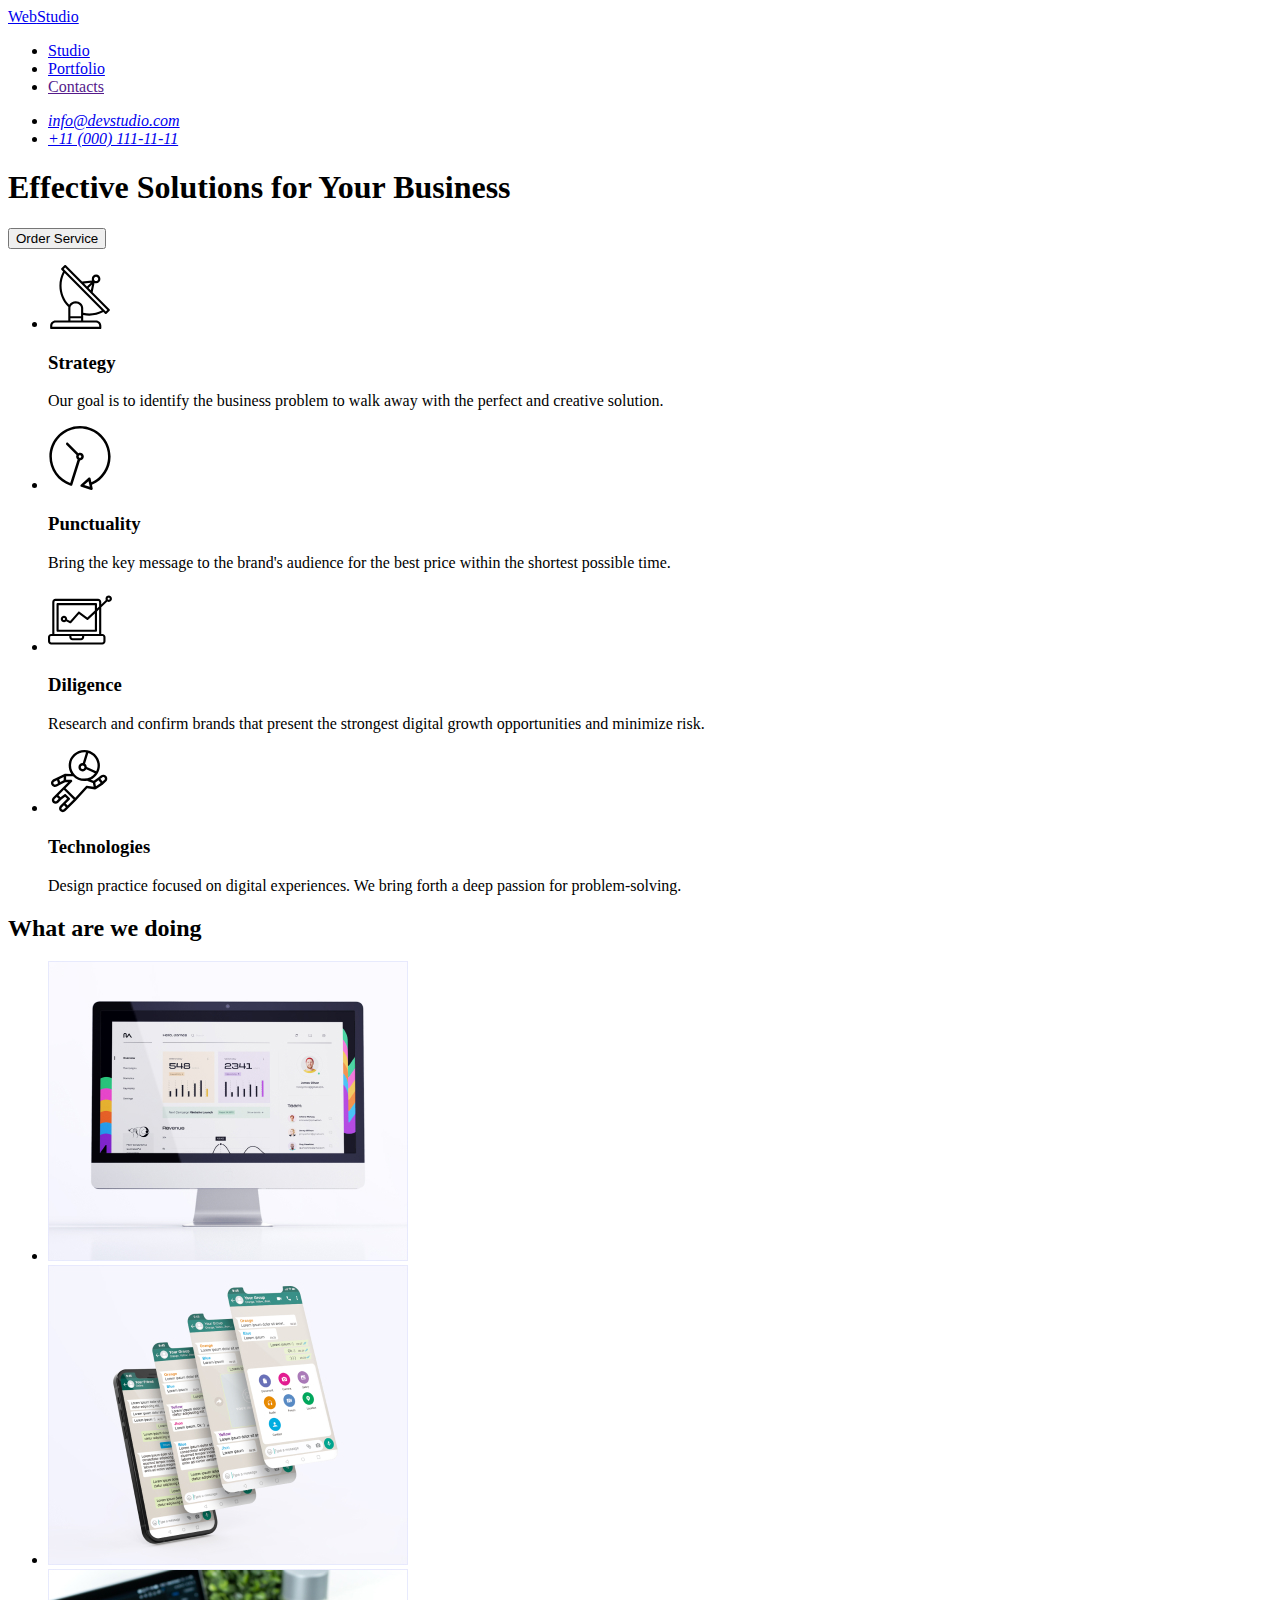
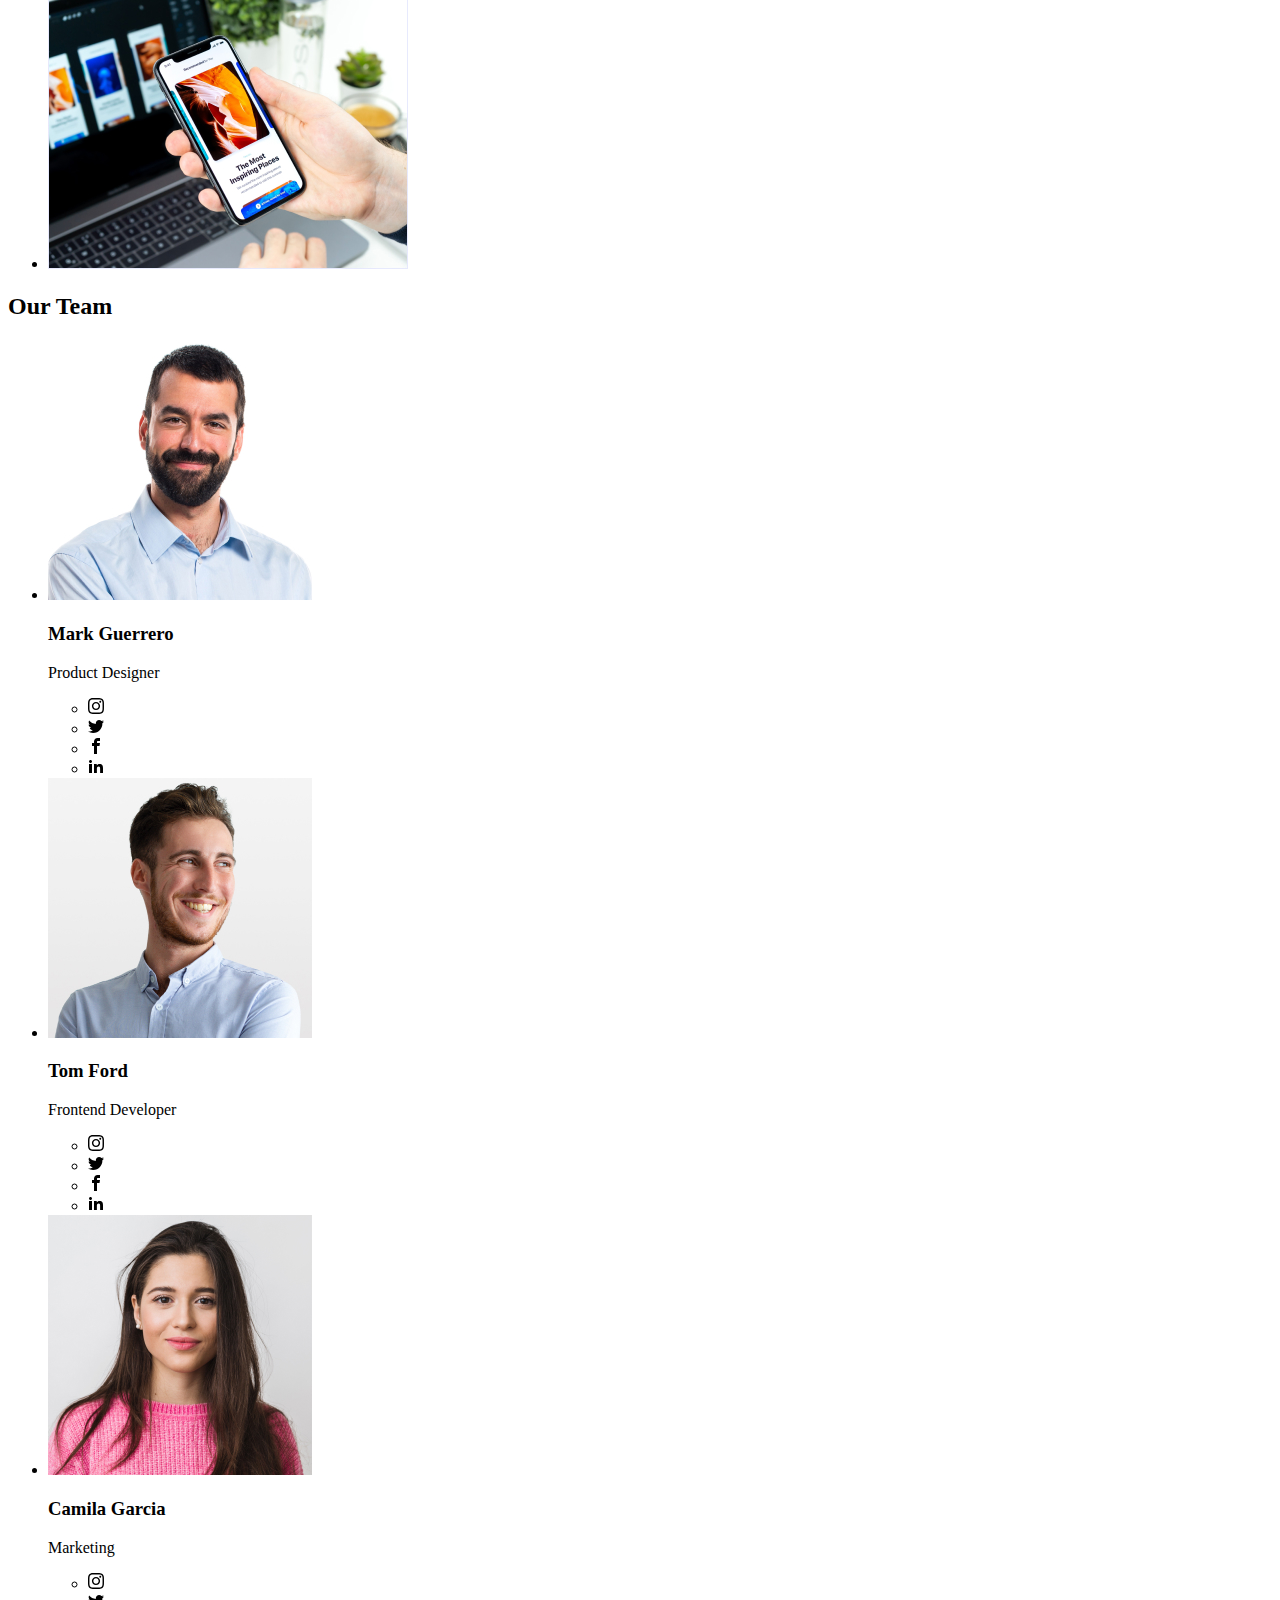
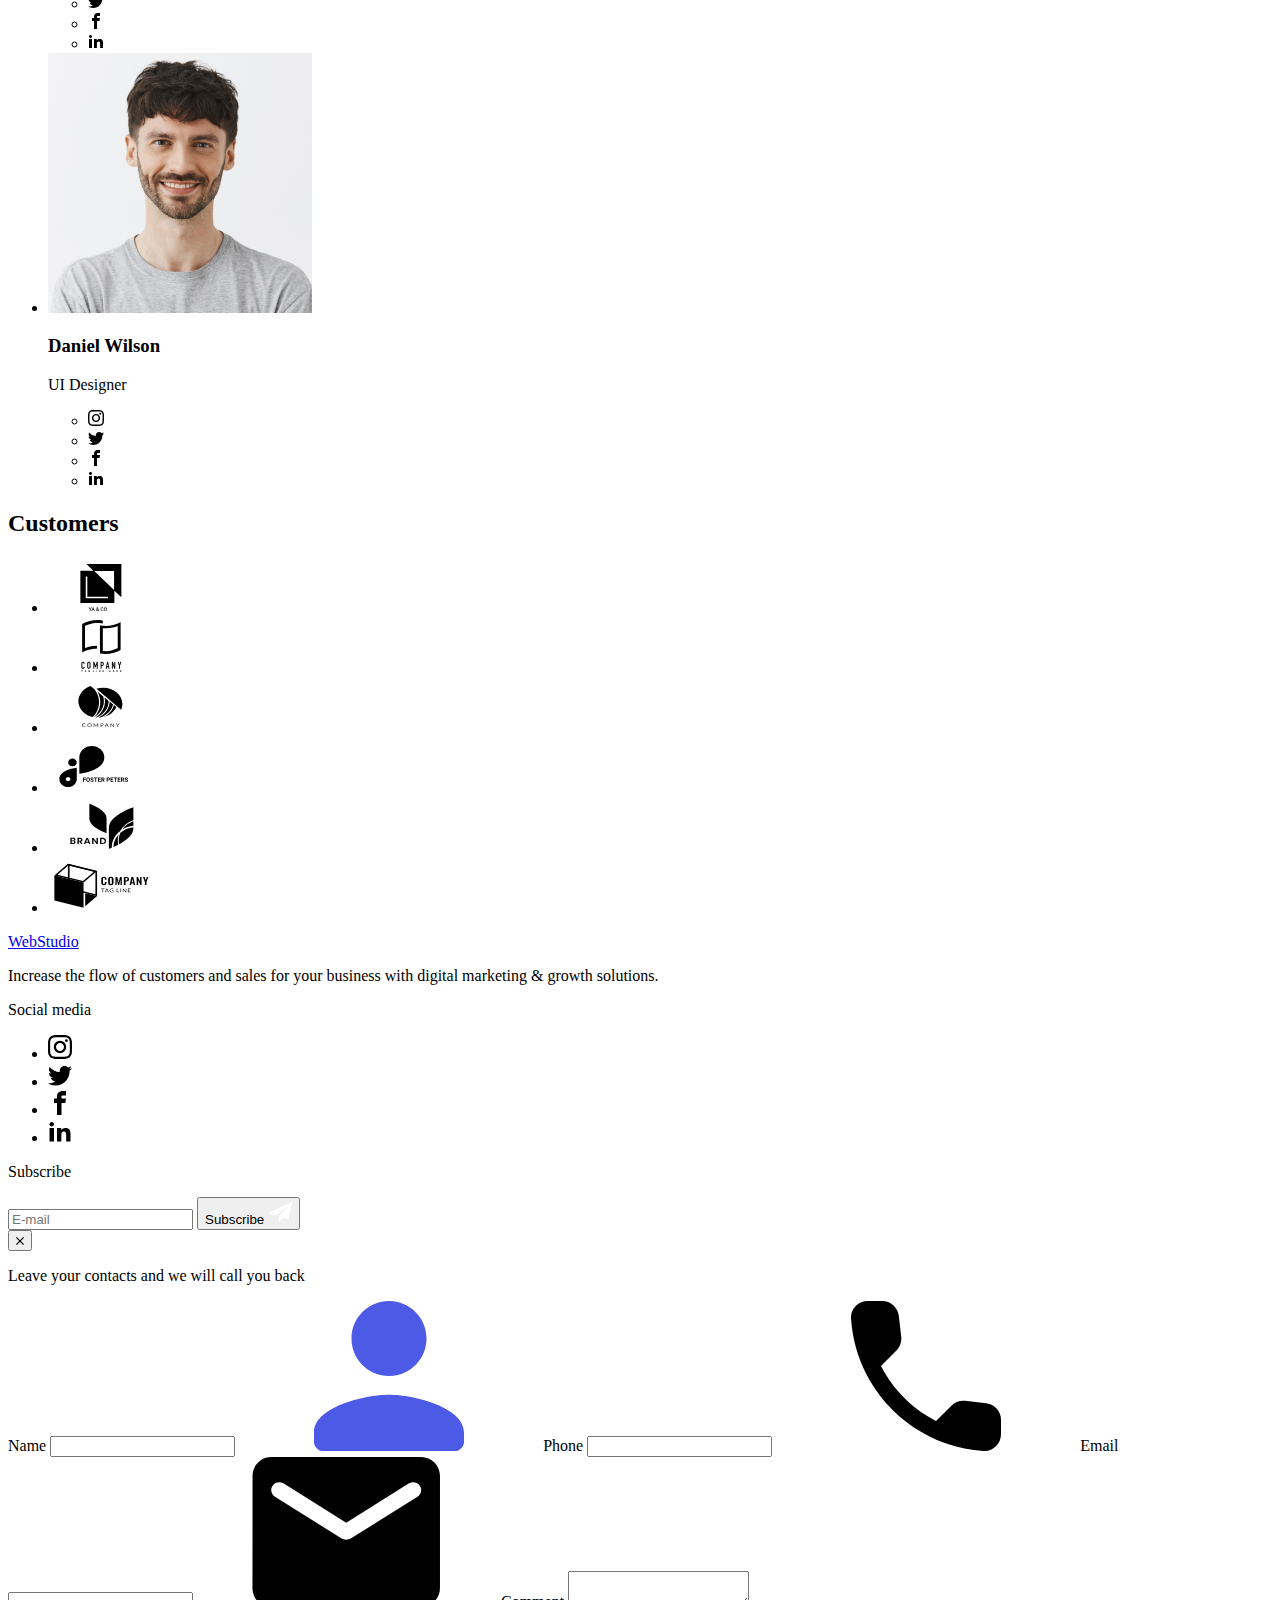
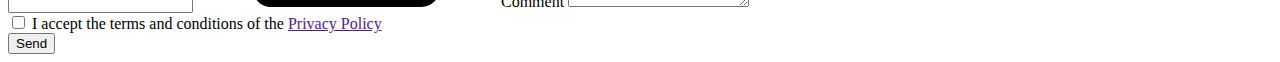
==== index.html @ edf12c49 "ij" ====
<!DOCTYPE html>
<html lang="en">
  <head>
    <meta charset="UTF-8" />
    <meta http-equiv="X-UA-Compatible" content="IE=edge" />
    <meta name="viewport" content="width=device-width, initial-scale=1.0" />
    <link
      rel="stylesheet"
      href="https://cdnjs.cloudflare.com/ajax/libs/modern-normalize/1.1.0/modern-normalize.min.css"
      integrity="sha512-wpPYUAdjBVSE4KJnH1VR1HeZfpl1ub8YT/NKx4PuQ5NmX2tKuGu6U/JRp5y+Y8XG2tV+wKQpNHVUX03MfMFn9Q=="
      crossorigin="anonymous"
      referrerpolicy="no-referrer"
    />
    <link rel="stylesheet" href="./styles.css" />
    <title>Main Page</title>
    <link rel="preconnect" href="https://fonts.googleapis.com" />
    <link rel="preconnect" href="https://fonts.gstatic.com" crossorigin />
    <link
      href="https://fonts.googleapis.com/css2?family=Raleway:wght@700&family=Roboto:wght@400;500;700;900&display=swap"
      rel="stylesheet"
    />
  </head>
  <div>
    <header class="header">
      <div class="head-container container">
        <nav class="nav-menu">
          <a class="logoto logo link" href="./index.html"
            >Web<span class="logo-white logo link">Studio</span></a
          >
          <ul class="top link list">
            <li class="top-menu link">
              <a class="top-menu link" href="./index.html">Studio</a>
            </li>
            <li class="top-menu link">
              <a class="top-menu link" href="./portfolio.html">Portfolio</a>
            </li>
            <li class="top-menu link">
              <a class="top-menu link" href="">Contacts</a>
            </li>
          </ul>
        </nav>
        <address class="address link list">
          <ul class="address-list list">
            <li class="contacts top-menu">
              <a class="contacts link list" href="mailto:info@devstudio.com"
                >info@devstudio.com</a
              >
            </li>
            <li class="contacts top-menu">
              <a class="contacts link list" href="tel:+110001111111"
                >+11 (000) 111-11-11</a
              >
            </li>
          </ul>
        </address>
      </div>
    </header>
    <main>
      <section class="hero section">
        <div class="container_hero container">
          <h1 class="hero-sol">Effective Solutions for Your Business</h1>
          <button class="hero-btn" type="button" data-modal-open>Order Service</button>
        </div>
      </section>
      <section class="about section_str">
        <div class="container_about container">
          <h2 hidden class="hidden">About us</h2>
          <ul class="list-about list">
            <li class="about-li">
              <div class="container-icons-box">
                <svg width="64" height="64" class="strategy-list-icon">
                  <use href="./images/icons.svg#icon-strategy"></use>
                </svg>
              </div>
              <h3 class="about-list">Strategy</h3>
              <p class="about-p">
                Our goal is to identify the business problem to walk away with
                the perfect and creative solution.
              </p>
            </li>
            <li class="about-li">
              <div class="container-icons-box">
                <svg width="64" height="64" class="punctuality-list-icon">
                  <use href="./images/icons.svg#icon-punctuality"></use>
                </svg>
              </div>
              <h3 class="about-list">Punctuality</h3>
              <p class="about-p">
                Bring the key message to the brand's audience for the best price
                within the shortest possible time.
              </p>
            </li>
            <li class="about-li">
              <div class="container-icons-box">
                <svg width="64" height="64" class="diligence-list-icon">
                  <use href="./images/icons.svg#icon-diligence"></use>
                </svg>
              </div>
              <h3 class="about-list">Diligence</h3>
              <p class="about-p">
                Research and confirm brands that present the strongest digital
                growth opportunities and minimize risk.
              </p>
            </li>
            <li class="about-li">
              <div class="container-icons-box">
                <svg width="64" height="64" class="techno-list-icon">
                  <use href="./images/icons.svg#icon-techno"></use>
                </svg>
              </div>
              <h3 class="about-list">Technologies</h3>
              <p class="about-p">
                Design practice focused on digital experiences. We bring forth a
                deep passion for problem-solving.
              </p>
            </li>
          </ul>
        </div>
      </section>
      <section class="whatwad section">
        <div class="container_hero">
          <h2 class="whatwad-list">What are we doing</h2>
          <ul class="whatwad-li list">
            <li class="doing">
              <img
                src="./images/img1.jpg"
                alt="Computer"
                width="360"
                height="300"
              />
            </li>
            <li class="doing">
              <img
                src="./images/img2.jpg"
                alt="Dialogues"
                width="360"
                height="300"
              />
            </li>
            <li class="doing">
              <img
                src="./images/img3.jpg"
                alt="IPhone"
                width="360"
                height="300"
              />
            </li>
          </ul>
        </div>
      </section>
      <section class="team section">
        <div class="container_hero">
          <h2 class="team_h">Our Team</h2>
          <ul class="team-h list">
            <li class="team-list">
              <img
                src="./images/img4.jpg"
                alt="Mark Guerrero"
                width="264"
                height="260"
              />
              <div class="team-div">
                <h3 class="team_members">Mark Guerrero</h3>
                <p class="team_desk">Product Designer</p>
                <ul class="list list-social">
                  <li class="social">
                    <a href="" class="link social-link">
                      <svg width="16" height="16" class="social-icons">
                        <use href="./images/icons.svg#icon-instagram"></use>
                      </svg>
                    </a>
                  </li>
                  <li class="social">
                    <a href="" class="link social-link">
                      <svg width="16" height="16" class="social-icons">
                        <use href="./images/icons.svg#icon-twitter"></use>
                      </svg>
                    </a>
                  </li>
                  <li class="social">
                    <a href="" class="link social-link">
                      <svg width="16" height="16" class="social-icons">
                        <use href="./images/icons.svg#icon-facebook"></use>
                      </svg>
                    </a>
                  </li>
                  <li class="social">
                    <a href="" class="link social-link">
                      <svg width="16" height="16" class="social-icons">
                        <use href="./images/icons.svg#icon-linkedin"></use>
                      </svg>
                    </a>
                  </li>
                </ul>
              </div>
            </li>
            <li class="team-list">
              <img
                src="./images/img5.jpg"
                alt="Tom Ford"
                width="264"
                height="260"
              />
              <div class="team-div">
                <h3 class="team_members">Tom Ford</h3>
                <p class="team_desk">Frontend Developer</p>
                <ul class="list list-social">
                  <li class="social">
                    <a href="" class="link social-link">
                      <svg width="16" height="16" class="social-icons">
                        <use href="./images/icons.svg#icon-instagram"></use>
                      </svg>
                    </a>
                  </li>
                  <li class="social">
                    <a href="" class="link social-link">
                      <svg width="16" height="16" class="social-icons">
                        <use href="./images/icons.svg#icon-twitter"></use>
                      </svg>
                    </a>
                  </li>
                  <li class="social">
                    <a href="" class="link social-link">
                      <svg width="16" height="16" class="social-icons">
                        <use href="./images/icons.svg#icon-facebook"></use>
                      </svg>
                    </a>
                  </li>
                  <li class="social">
                    <a href="" class="link social-link">
                      <svg width="16" height="16" class="social-icons">
                        <use href="./images/icons.svg#icon-linkedin"></use>
                      </svg>
                    </a>
                  </li>
                </ul>
              </div>
            </li>
            <li class="team-list">
              <img
                src="./images/img6.jpg"
                alt="Camila Garcia"
                width="264"
                height="260"
              />
              <div class="team-div">
                <h3 class="team_members">Camila Garcia</h3>
                <p class="team_desk">Marketing</p>
                <ul class="list list-social">
                  <li class="social">
                    <a href="" class="link social-link">
                      <svg width="16" height="16" class="social-icons">
                        <use href="./images/icons.svg#icon-instagram"></use>
                      </svg>
                    </a>
                  </li>
                  <li class="social">
                    <a href="" class="link social-link">
                      <svg width="16" height="16" class="social-icons">
                        <use href="./images/icons.svg#icon-twitter"></use>
                      </svg>
                    </a>
                  </li>
                  <li class="social">
                    <a href="" class="link social-link">
                      <svg width="16" height="16" class="social-icons">
                        <use href="./images/icons.svg#icon-facebook"></use>
                      </svg>
                    </a>
                  </li>
                  <li class="social">
                    <a href="" class="link social-link">
                      <svg width="16" height="16" class="social-icons">
                        <use href="./images/icons.svg#icon-linkedin"></use>
                      </svg>
                    </a>
                  </li>
                </ul>
              </div>
            </li>
            <li class="team-list">
              <img
                src="./images/img7.jpg"
                alt="Daniel Wilson"
                width="264"
                height="260"
              />
              <div class="team-div">
                <h3 class="team_members">Daniel Wilson</h3>
                <p class="team_desk">UI Designer</p>
                <ul class="list list-social">
                  <li class="social">
                    <a href="" class="link social-link">
                      <svg width="16" height="16" class="social-icons">
                        <use href="./images/icons.svg#icon-instagram"></use>
                      </svg>
                    </a>
                  </li>
                  <li class="social">
                    <a href="" class="link social-link">
                      <svg width="16" height="16" class="social-icons">
                        <use href="./images/icons.svg#icon-twitter"></use>
                      </svg>
                    </a>
                  </li>
                  <li class="social">
                    <a href="" class="link social-link">
                      <svg width="16" height="16" class="social-icons">
                        <use href="./images/icons.svg#icon-facebook"></use>
                      </svg>
                    </a>
                  </li>
                  <li class="social">
                    <a href="" class="link social-link">
                      <svg width="16" height="16" class="social-icons">
                        <use href="./images/icons.svg#icon-linkedin"></use>
                      </svg>
                    </a>
                  </li>
                </ul>
              </div>
            </li>
          </ul>
        </div>
      </section>
      <section class="customers section">
        <div class="container_hero container">
          <h2 class="customers_h">Customers</h2>
          <ul class="customers_list list">
            <li class="customers_icon">
              <a href="" class="link customers-link">
                <svg width="104" height="56" class="customers-icons">
                  <use href="./images/icons.svg#icon-customers11"></use>
                </svg>
              </a>
            </li>
            <li class="customers_icon">
              <a href="" class="link customers-link">
                <svg width="104" height="56" class="customers-icons">
                  <use href="./images/icons.svg#icon-customers22"></use>
                </svg>
              </a>
            </li>
            <li class="customers_icon">
              <a href="" class="link customers-link">
                <svg width="104" height="56" class="customers-icons">
                  <use href="./images/icons.svg#icon-customers33"></use>
                </svg>
              </a>
            </li>
            <li class="customers_icon">
              <a href="" class="link customers-link">
                <svg width="104" height="56" class="customers-icons">
                  <use href="./images/icons.svg#icon-customers44"></use>
                </svg>
              </a>
            </li>
            <li class="customers_icon">
              <a href="" class="link customers-link">
                <svg width="104" height="56" class="customers-icons">
                  <use href="./images/icons.svg#icon-customers55"></use>
                </svg>
              </a>
            </li>
            <li class="customers_icon">
              <a href="" class="link customers-link">
                <svg width="104" height="56" class="customers-icons">
                  <use href="./images/icons.svg#icon-customers66"></use>
                </svg>
              </a>
            </li>
          </ul>
        </div>
      </section>
    </main>
    <footer class="footer">
      <div class="container-footer">
      <div class="footer_first">
        <a class="logos logo link" href="./index.html"
          >Web<span class="logo-cloud logo link">Studio</span></a
        >
        <p class="footer-par">
          Increase the flow of customers and sales for your business with
          digital marketing & growth solutions.
        </p>
      </div>
      <div>
        <p class="footer-par-sec">Social media</p>
        <ul class="list footer-list">
          <li class="footer-list-icons">
          <a href="" class="link footer-link">
            <svg width="24" height="24" class="footer-icons">
              <use href="./images/icons.svg#icon-instagram"></use>
            </svg>
          </a>
            </li>
            <li class="footer-list-icons">
              <a href="" class="link footer-link">
                <svg width="24" height="24" class="footer-icons">
                  <use href="./images/icons.svg#icon-twitter"></use>
                </svg>
              </a>
            </li>
            <li class="footer-list-icons">
              <a href="" class="link footer-link">
                <svg width="24" height="24" class="footer-icons">
                  <use href="./images/icons.svg#icon-facebook"></use>
                </svg>
              </a>
            </li>
            <li class="footer-list-icons">
              <a href="" class="link footer-link">
                <svg width="24" height="24" class="footer-icons">
                  <use href="./images/icons.svg#icon-linkedin"></use>
                </svg>
              </a>
            </li>
        </ul>
      </div>
      <div class="footer-subscribe">
        <p class="subscribe-p">Subscribe</p>
        <form class="footer-input-btn">
          <input 
          type="email"
          name="user-email"
          class="footer-input"
          required
          placeholder="E-mail"
          pattern="[a-z0-9._%+-]+@[a-z0-9.-]+\.[a-z]{2,4}$"
          />
          <button class="subscribe-btn subscribe-btn-text" type="button" data-modal-open>
            Subscribe
            <svg class="footer-svg" width="24" height="24">
              <use href="./images/icons.svg#icon-send"></use>
            </svg>
          </button>
        </form>
      </div>
      </div>
    </footer>
    <div class="backdrop is-hidden" data-modal>
      <div class="modal">
        <button class="modal-btn" type="button" data-modal-close>
          <svg class="modal-icon" width="8" height="8">
            <use href="./images/icons.svg#icon-Vector"></use>
          </svg>
        </button>
        <p class="modal-name">Leave your contacts and we will call you back</p>
        <form class="modal-form">
          <label class="modal-form-name">
            <span class="form-p">Name</span>
            <span class="modal-form-input-wrapper">
            <input 
            type="text"
            name="user-name"
            class="form-input"
            pattern="[A-Za-z]{1,32}"
            minlength="2"
            required/>
            <svg class="form-icon">
              <use href="./images/icons.svg#icon-name"></use>
            </svg>
            </span>
          </label>
          <label class="modal-form-name">
            <span class="form-p">Phone</span>
            <span class="modal-form-input-wrapper">
            <input
            type="tel"
            name="user-tel"
            class="form-input"
            pattern="[789][0-9]{9}"
            title="xxx-xxx-xx-xx"
            required/>
            <svg class="form-icon">
              <use href="./images/icons.svg#icon-number"></use>
            </svg>
            </span>
          </label>
          <label class="modal-form-name">
            <span class="form-p">Email</span>
            <span class="modal-form-input-wrapper">
            <input
            type="email"
            name="user-email"
            class="form-input"
            pattern="[a-z0-9._%+-]+@[a-z0-9.-]+\.[a-z]{2,4}$"
            required/>
            <svg class="form-icon">
              <use href="./images/icons.svg#icon-email"></use>
            </svg>
            </span>
          </label>
          <label class="modal-textarea">
            <span class="form-p">Comment</span>
            <textarea
            name="user-comment"
            placeholder="Text input"
            class="form-comment">
          </textarea>
          </label>
          <div class="agreement">
          <input
          type="checkbox"
          required
          name="user-policy"
          class="checkbox-agreement is-hidden"/>
          <label for="user-policy" class="form-check-p">
            I accept the terms and conditions of the 
            <a class="modal-link" href=""> Privacy Policy</a>
          </label>
          </div>
          <button type="submit" class="modal-submit">Send</button>
        </form>
      </div>
    </div>
  </div>
    </div>
  </body>
</html>
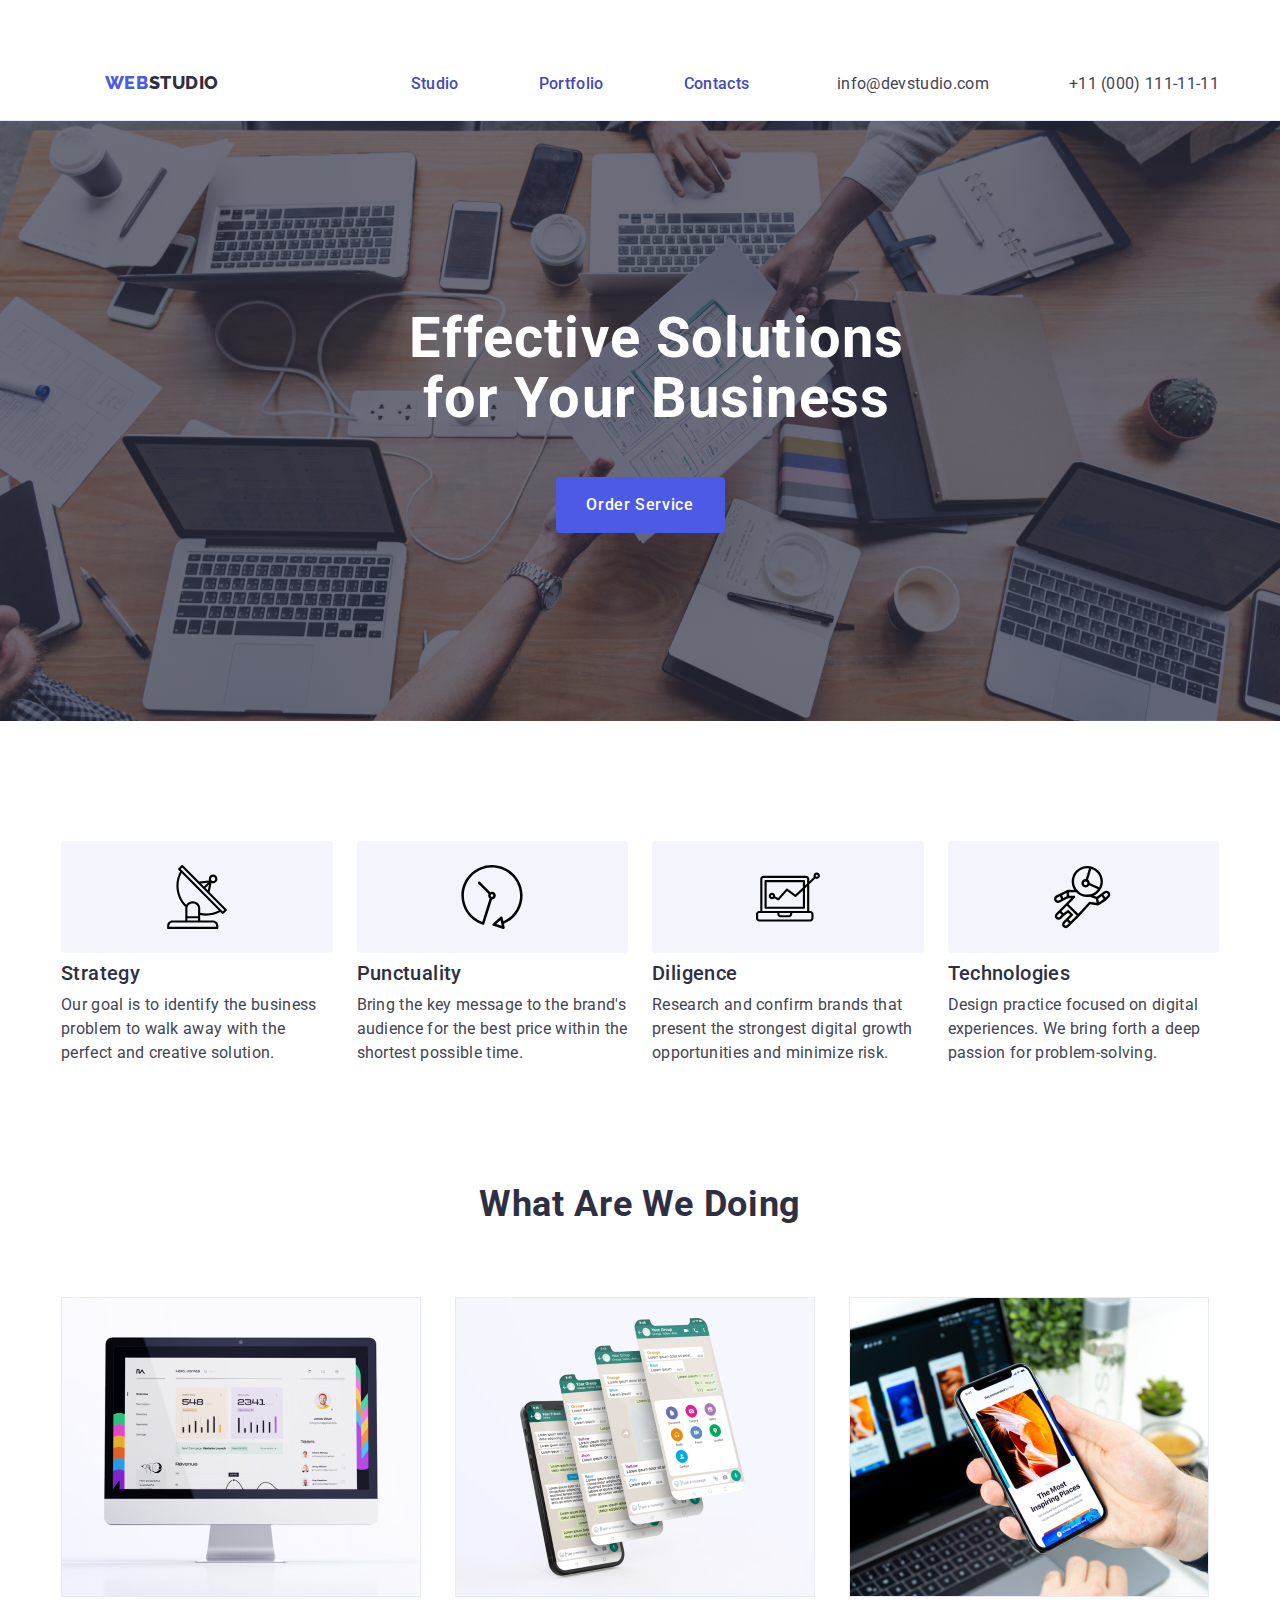
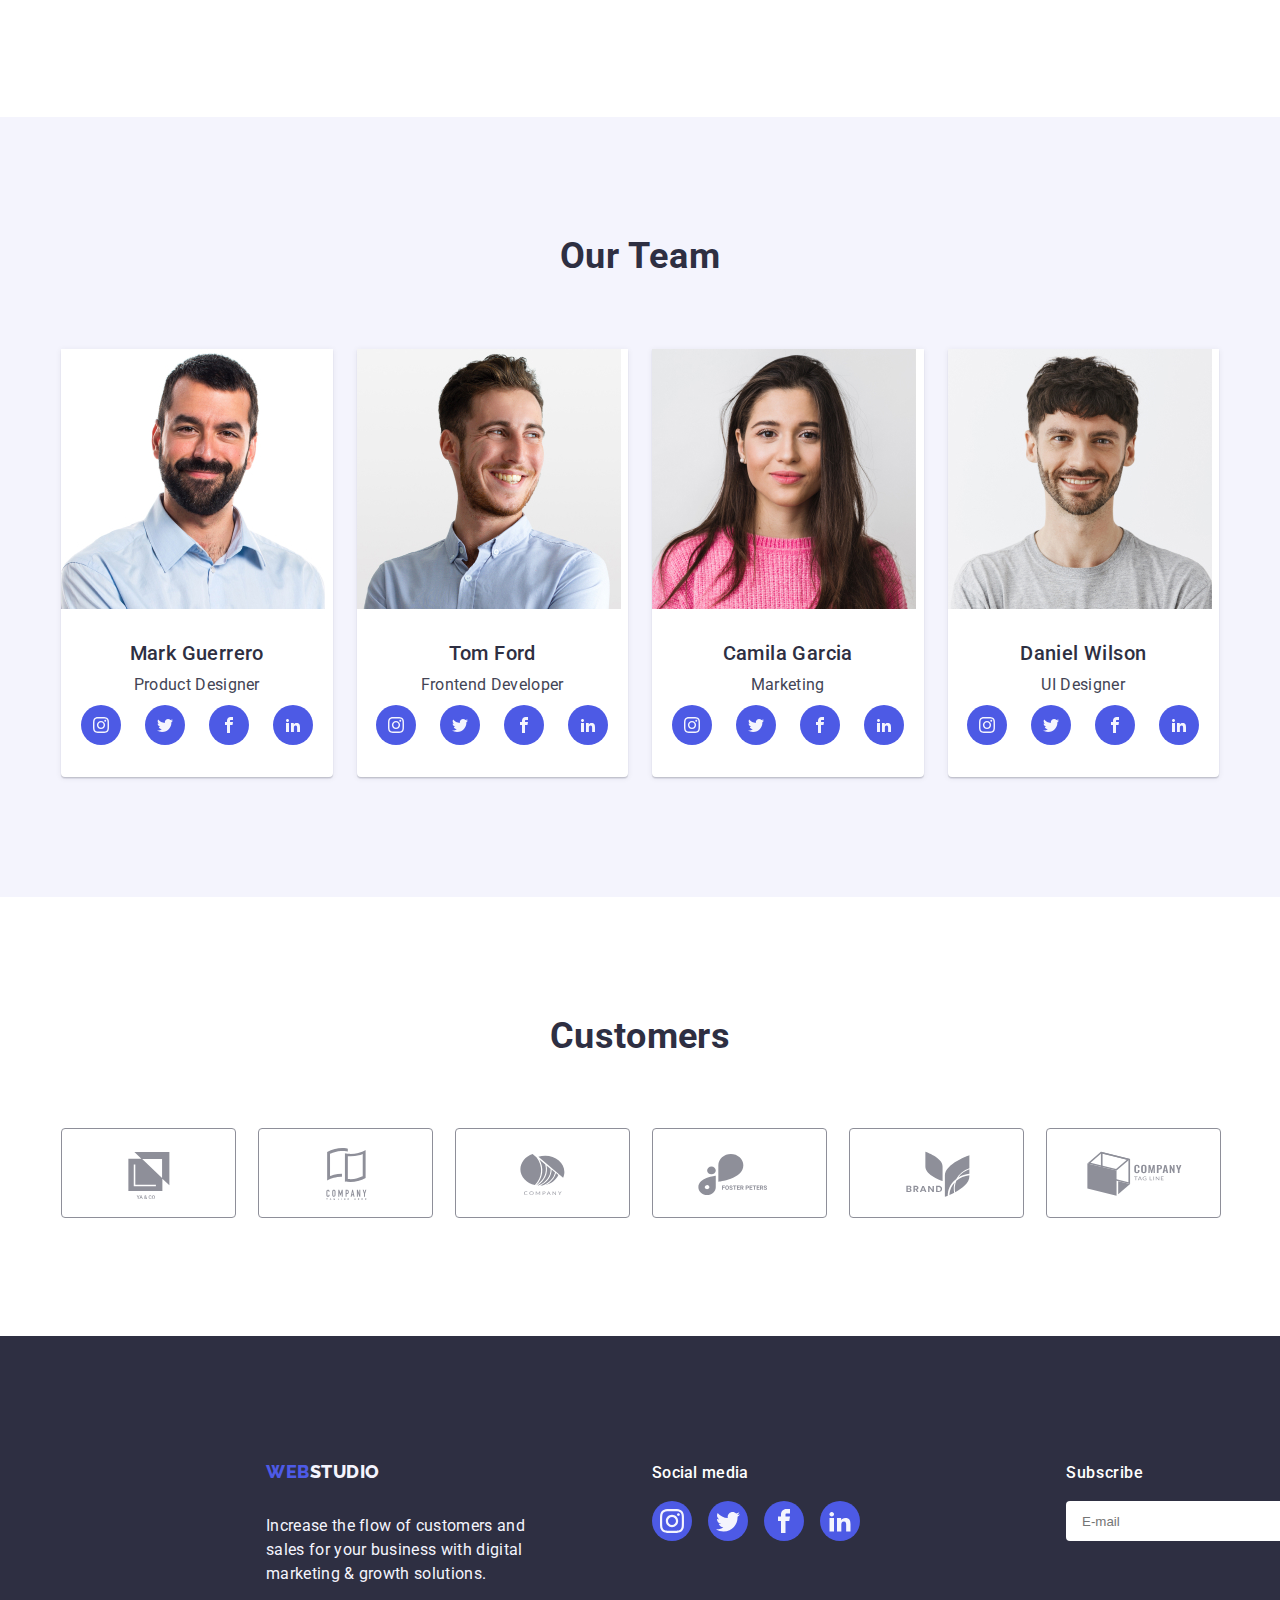
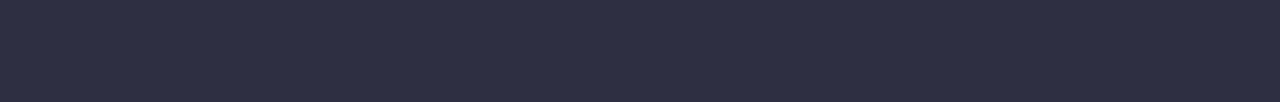
==== commit 744391b6: "style" ====
--- a/index.html
+++ b/index.html
@@ -11,8 +11,8 @@
       crossorigin="anonymous"
       referrerpolicy="no-referrer"
     />
-    <link rel="stylesheet" href="./styles.css" />
     <title>Main Page</title>
+    <link rel="stylesheet" href="./css/styles.css" />
     <link rel="preconnect" href="https://fonts.googleapis.com" />
     <link rel="preconnect" href="https://fonts.gstatic.com" crossorigin />
     <link
@@ -516,5 +516,6 @@
     </div>
   </div>
     </div>
+    <script src="./js/modal.js"></script>
   </body>
 </html>
--- a/css/styles.css
+++ b/css/styles.css
@@ -0,0 +1,957 @@
+@import "node_modules/modern-normalize/modern-normalize.min.css";
+:root {
+  --color-iris: #4d5ae5;
+  --color-ocean: #404bbf;
+  --color-navy-blue: #2e2f42;
+  --color-green: #31d0aa;
+  --color-slate: #434455;
+  --color-light-slate: #8e8f99;
+  --color-cornflower: #e7e9fc;
+  --color-cloud: #f4f4fd;
+  --color-navy-blue-modal: #2e2f42;
+  --color-grey: #2e2f42;
+  --color-white: #ffffff;
+  --color-dairy: #fcfcfc;
+}
+
+body {
+  font-family: "Roboto", sans-serif;
+  background-color: var(--color-white);
+  letter-spacing: 0.02em;
+  color: #434455;
+  margin: 0 auto;
+  padding: 0;
+}
+h1,
+h2,
+h3,
+h4,
+h5,
+h6,
+p,
+ul {
+  margin: 0;
+  padding: 0;
+}
+img {
+  display: block;
+}
+.header {
+  border-bottom: 1px solid #e7e9fc;
+  box-shadow: 0px 2px 1px rgba(46, 47, 66, 0.08), 1px 1px rgba(46, 47, 66, 0.16),
+    0px 1px 6px rgba(46, 47, 66, 0.08);
+    height: 72px;
+    padding-top: 24px;
+    padding-bottom: 24px;
+    }
+
+.head-container {
+  display: flex;
+  align-items: center;
+  text-align: center;
+} 
+.container {
+  width: 1158px;
+  margin: 0 auto;
+  padding: 0 15px;
+}
+.section {
+  padding-top: 20px;
+  padding-bottom: 20px;
+}
+.container_hero {
+  width: 1158px;
+  margin: 0 auto;
+  padding: 0 15px;
+}
+.nav-menu {
+  display: flex;
+  align-items: center;
+}
+li {
+  list-style: none;
+  text-decoration: none;
+}
+.list {
+  list-style: none;
+}
+
+.link {
+  text-decoration: none;
+}
+/* -------Top Line-------*/
+.hero {
+  padding: 188px 0;
+  max-width: 1440px;
+  margin: 0 auto;
+  background-image: linear-gradient(
+      rgba(46, 47, 66, 0.7),
+      rgba(46, 47, 66, 0.7)
+    ),
+    url(../images/people-office-bckgr.jpg);
+  background-repeat: no-repeat;
+  background-position: center;
+  background-size: cover;
+}
+.hidden {
+  line-height: 1.2;
+}
+.hero-sol {
+  font-size: 56px;
+  line-height: 1.07;
+  text-align: center;
+  letter-spacing: 0.02em;
+  color: var(--color-white);
+  max-width: 496px;
+  margin-left: 0 auto;
+  margin-right: 0 auto;
+  margin: 0;
+  padding: 0;
+}
+
+.logo {
+  font-family: "Raleway", sans-serif;
+  display: flex;
+  flex-direction: row;
+  align-items: center;
+  padding: 0px;
+  margin-right: 76px;
+  display: inline-block;
+  margin-bottom: 16px;
+}
+.top {
+  display: flex;
+  gap: 40px;
+}
+.top-menu {
+  display: flex;
+  gap: 40px;
+  padding: 24px 0;
+  position: relative;
+  color: #404bbf;
+  transition: color 250ms cubic-bezier(0.4, 0, 0.2, 1);
+}
+.top-menu:not(:last-child) {
+  margin-right: 40px;
+}
+.top-menu::after {
+  content:'';
+  position: absolute;
+  left:0;
+  bottom: -1px;
+  height: 4px;
+  background-color: #404bbf;
+  border-radius: 2px;
+}
+.nav-menu {
+  display: flex;
+  gap: 40px;
+  flex-wrap: wrap;
+  flex-direction: row;
+  align-items: baseline;
+  margin: auto;
+}
+.logoto {
+  font-family: "Raleway", sans-serif;
+  font-weight: 800;
+  font-size: 18px;
+  line-height: 1.17;
+  letter-spacing: 0.03em;
+  text-transform: uppercase;
+  color: var(--color-iris);
+}
+.logo-white {
+  font-family: "Raleway";
+  font-style: sans-serif;
+  font-weight: 800;
+  font-size: 18px;
+  line-height: 1.17;
+  letter-spacing: 0.03em;
+  text-transform: uppercase;
+  color: var(--color-navy-blue);
+}
+.link {
+  text-decoration: none;
+}
+.top-menu {
+  font-family: "Roboto";
+  font-style: sans-serif;
+  font-weight: 500;
+  font-size: 16px;
+  line-height: 24px;
+  list-style: none;
+  text-decoration: none;
+  display: flex;
+  gap: 40px;
+}
+.top-menu:hover {
+  color: #404bbf;
+}
+.top-menu:focus {
+  color: #404bbf;
+}
+.address {
+  font-style: normal;
+  display: flex;
+  gap: 40px;
+  margin-left: auto;
+}
+.address-list {
+  display: flex;
+  gap: 40px;
+}
+.contacts {
+  font-family: "Roboto";
+  font-style: sans-serif;
+  font-weight: 400;
+  font-size: 16px;
+  line-height: 1.5;
+  color: var(--color-slate);
+  transition: color 250ms cubic-bezier(0.4, 0, 0.2, 1);
+}
+.contacts:hover {
+  color: #404bbf;
+}
+.contacts:focus {
+  color: #404bbf;
+}
+/* -----hero image------ */
+.hero {
+  background-color: var(--color-navy-blue);
+}
+.hero h1 {
+  font-size: 56px;
+  line-height: 1.07;
+  color: var(--color-white);
+  text-align: center;
+  margin-left: 30%;
+  margin-bottom: 48px;
+}
+.hero-sol {
+  line-height: 1.07;
+}
+.hero-btn {
+  font-family: "Roboto", sans-serif;
+  font-style: sans-serif;
+  font-weight: 500;
+  font-size: 16px;
+  line-height: 1.5;
+  align-items: center;
+  text-align: center;
+  letter-spacing: 0.04em;
+  color: var(--color-white);
+  background: #4d5ae5;
+  display: block;
+  min-width: 169px;
+  height: 56px;
+  border: none;
+  background-color: var(--color-iris);
+  border-radius: 4px;
+  cursor: pointer;
+  margin: 0 auto;
+  display: block;
+  transition: background-color 250ms cubic-bezier(0.4, 0, 0.2, 1);
+}
+.hero-btn:hover,
+.hero-btn:focus {
+  background-color: #404bbf;
+}
+/* Section1 */
+.about {
+  background-color: var(--color-white);
+  padding: 120px 0;
+}
+ul {
+  padding-left: 0;
+}
+.list-about {
+  display: flex;
+  gap: 24px;
+}
+.about-li {
+  width: calc((100% - 72px) / 4);
+}
+.about-list {
+  font-weight: 500;
+  font-size: 20px;
+  line-height: 1.2;
+  letter-spacing: 0.02em;
+  color: var(--color-navy-blue);
+  margin-bottom: 8px;
+}
+.about p {
+  font-weight: 400;
+  font-size: 16px;
+  line-height: 24px;
+  color: var(--color-slate);
+}
+/* Section2 */
+.container-icons-box {
+  display: flex;
+  align-items: center;
+  justify-content: center;
+  height: 112px;
+  background-color: #f4f4fd;
+  border-radius: 4px;
+  margin-bottom: 8px;
+}
+.section_str {
+  padding-bottom: 0px;
+  padding-top: 120px;
+}
+.whatwad {
+  background-color: var(--color-white);
+  padding-bottom: 120px;
+  padding-top: 120px;
+}
+ul {
+  padding-left: 0;
+}
+.whatwad-list {
+  font-size: 36px;
+  line-height: 1.11;
+  text-align: center;
+  letter-spacing: 0.02em;
+  text-transform: capitalize;
+  color: var(--color-navy-blue);
+  margin-bottom: 72px;
+  padding: 0;
+}
+.whatwad-li {
+  display: flex;
+  gap: 24px;
+}
+.doing {
+  width: calc((100% - 48px) / 3);
+}
+/* Section4 */
+.list-social {
+  display: flex;
+  justify-content: center;
+  gap: 24px;
+  margin-top: 8px;
+}
+.social {
+  width: 40px;
+  height: 40px;
+}
+.social-link {
+  width: 100%;
+  height: 100%;
+  background-color: var(--color-iris);
+  border-radius: 50%;
+  display: flex;
+  align-items: center;
+  justify-content: center;
+  transition: background-color 250ms cubic-bezier(0.4, 0, 0.2, 1);
+}
+.social-link:hover,
+.social-link:focus {
+  background-color: #404bbf;
+}
+.social-icons {
+  fill: var(--color-cloud);
+}
+.team {
+  background-color: var(--color-cloud);
+  padding: 120px 0;
+}
+.team-list {
+  background-color: #ffffff;
+  width: calc((100% - 72px) / 4);
+  border-radius: 0px 0px 4px 4px;
+  box-shadow: 0px 1px 6px rgba(46, 47, 66, 0.08),
+    0px 1px 1px rgba(46, 47, 66, 0.16), 0px 2px 1px rgba(46, 47, 66, 0.08);
+}
+.team-div {
+  padding: 32px 0;
+}
+.team_members {
+  text-align: center;
+  margin-bottom: 8px;
+}
+.team_desk {
+  text-align: center;
+}
+.team h2 {
+  font-weight: 700;
+  font-size: 36px;
+  line-height: 1.11;
+  text-align: center;
+  letter-spacing: 0.02em;
+  text-transform: capitalize;
+  color: var(--color-navy-blue);
+}
+.team_h {
+  margin-bottom: 72px;
+}
+.team-h {
+  display: flex;
+  gap: 24px;
+}
+.team h3 {
+  font-family: "Roboto";
+  font-style: normal;
+  font-weight: 500;
+  font-size: 20px;
+  line-height: 24px;
+  letter-spacing: 0.02em;
+  color: var(--color-navy-blue);
+}
+.team-desk {
+  font-size: 16px;
+}
+.team p {
+  font-family: "Roboto";
+  font-style: normal;
+  font-weight: 400;
+  font-size: 16px;
+  line-height: 24px;
+  color: var(--color-slate);
+}
+/*Section 5*/
+.customers {
+  padding-top: 120px;
+  padding-bottom: 120px;
+  padding: 120px 0 120px;
+}
+.customers_h {
+  margin-bottom: 72px;
+  font-size: 36px;
+  margin-top: 0;
+  line-height: 1.1;
+  color: var(--color-grey);
+  text-align: center;
+}
+.customers_list {
+  display: flex;
+  gap: 24px;
+}
+.customers_icon {
+  width: calc((100% - 120px) / 6);
+  height: 88px;
+}
+.customers-link {
+  width: 100%;
+  height: 100%;
+  border: 1px solid #8e8f99;
+  border-radius: 4px;
+  display: flex;
+  align-items: center;
+  color: var(--color-light-slate);
+  justify-content: center;
+  transition: border-color 250ms cubic-bezier(0.4, 0, 0.2, 1),
+    color 250ms cubic-bezier(0.4, 0, 0.2, 1);
+}
+.customers-link:hover,
+.customers-link:focus {
+  border: 1px solid var(--color-ocean);
+  border-radius: 4px;
+
+  color: var(--color-ocean);
+}
+
+.customers-icons {
+  fill: currentColor;
+}
+
+/* Footer */
+.container-footer {
+  display: flex;
+  align-items: baseline;
+  margin-left: 110px;
+  margin-top: 25px;
+  padding: 0 156px;
+}
+.footer_first {
+  margin-right: 120px;
+}
+.footer-par-sec {
+  font-weight: 500;
+  font-size: 16px;
+  line-height: 1.5;
+  letter-spacing: 0.02em;
+  color: var(--color-white);
+  margin-bottom: 16px;
+  margin-top: 0;
+}
+.footer-list {
+  display: flex;
+  gap: 16px;
+}
+.footer-list-icons {
+  width: 40px;
+  height: 40px;
+}
+.footer-link {
+  width: 100%;
+  height: 100%;
+  background-color: var(--color-iris);
+  border-radius: 50%;
+  display: flex;
+  align-items: center;
+  justify-content: center;
+  transition: background-color 250ms cubic-bezier(0.4, 0, 0.2, 1);
+}
+.footer-link:hover,
+.footer-link:focus {
+  background-color: #31d0aa;
+}
+.footer {
+  background-color: var(--color-navy-blue);
+  padding: 100px 0;
+}
+.logos {
+  font-family: "Raleway", sans-serif;
+  font-style: sans-serif;
+  font-weight: 800;
+  font-size: 18px;
+  line-height: 1.17;
+  letter-spacing: 0.03em;
+  text-transform: uppercase;
+  color: var(--color-iris);
+}
+.footer-par {
+  font-family: "Roboto";
+  font-style: normal;
+  max-width: 264px;
+  font-weight: 400;
+  font-size: 16px;
+  line-height: 24px;
+  color: var(--color-cloud);
+  margin-bottom: 16px;
+}
+.logo-cloud {
+  font-family: "Raleway";
+  font-style: sans-serif;
+  font-weight: 800;
+  font-size: 1.17;
+  line-height: 21px;
+  letter-spacing: 0.03em;
+  text-transform: uppercase;
+  color: var(--color-cloud);
+}
+.footer-icons {
+  fill: var(--color-cloud);
+}
+/* Portfolio - buttons */
+.porfolio-section {
+  background-color: var(--color-white);
+  padding: 75px 0 120px;
+}
+.porfolio-section h1 {
+  line-height: 1.07;
+  text-align: center;
+  letter-spacing: 0.02em;
+}
+.buttons-list {
+  display: flex;
+  justify-content: center;
+  gap: 24px;
+  margin-bottom: 72px;
+  margin-top: auto;
+}
+.btns-other {
+  font-family: "Roboto", sans-serif;
+  font-style: sans-serif;
+  font-weight: 500;
+  font-size: 16px;
+  line-height: 1.5;
+  letter-spacing: 0.04em;
+  color: var(--color-iris);
+  background-color: var(--color-cloud);
+  cursor: pointer;
+  padding: 12px 24px;
+  border: 1px solid #e7e9fc;
+  border-radius: 4px;
+  transition: color 250ms cubic-bezier(0.4, 0, 0.2, 1),
+    background-color 250ms cubic-bezier(0.4, 0, 0.2, 1),
+    border-color 250ms cubic-bezier(0.4, 0, 0.2, 1),
+    box-shadow 250ms cubic-bezier(0.4, 0, 0.2, 1);
+}
+.btns-other:hover,
+.btns-other:focus {
+  box-shadow: 0px 3px 1px rgba(0, 0, 0, 0.1),
+    0px 2px 1px rgba(0, 0, 0, 0.08),
+    0px 2px 2px rgba(0, 0, 0, 0.12);
+}
+.all:hover {
+  color: #ffffff;
+  background-color: #404bbf;
+  border: 1px solid transparent;
+}
+.all:focus {
+  color: #ffffff;
+  background-color: #404bbf;
+  border: 1px solid transparent;
+}
+.img-list {
+  display: flex;
+  flex-wrap: wrap;
+  column-gap: 24px;
+  row-gap: 48px;
+}
+.img_first {
+  letter-spacing: 0.02em;
+  font-weight: 500;
+  font-size: 20px;
+  line-height: 1.2;
+  letter-spacing: 0.02em;
+  color: var(--color-grey);
+  margin-bottom: 8px;
+}
+/*.img_list {
+  width: calc((100% - 48px) / 3);
+}
+*/
+.img-div {
+  padding: 32px 16px;
+  border: 1px solid #e7e9fc;
+  border-top: none;
+  margin-bottom: 8px;
+}
+.img-link {
+  display: block;
+  transition: box-shadow 250ms cubic-bezier(0.4, 0, 0.2, 1);
+}
+.img-link:hover .overlay,
+.img-link:focus .overlay {
+  box-shadow: 0px 1px 6px rgba(46, 47, 66, 0.08),
+    0px 1px 1px rgba(46, 47, 66, 0.16),
+    0px 2px 1px rgba(46, 47, 66, 0.08);
+    transform: translateY(0%);
+}
+.card-text {
+  position: relative;
+  overflow: hidden;
+}
+.overlay {
+  position: absolute;
+  top:0;
+  font-size: 16px;
+  line-height: 1.5;
+  letter-spacing: 0.02em;
+  color: var(--color-cloud);
+  padding: 40px 32px;
+  background-color: #4d5ae5;
+  height: 100%;
+  width: 100%;
+  transform: translateY(100%);
+  transition: transform 250ms cubic-bezier(0.4, 0, 0.2, 1);
+}
+.app {
+  font-size: 16px;
+  line-height: 1.5;
+  letter-spacing: 0.02em;
+  color: var(--color-slate);
+}
+
+.row {
+  background-color: var(--color-white);
+}
+.row h3 {
+  font-family: "Roboto";
+  font-style: normal;
+  font-weight: 500;
+  font-size: 20px;
+  line-height: 24px;
+  color: var(--color-navy-blue);
+}
+.row p {
+  font-family: "Roboto";
+  font-style: normal;
+  font-weight: 400;
+  font-size: 16px;
+  line-height: 24px;
+}
+/* modal window */
+.backdrop {
+  position: fixed;
+  top:0;
+  left:0;
+  width: 100%;
+  height: 100%;
+  background-color: rgba(46, 47, 66, 0.4);
+  transition: opacity 250ms cubic-bezier(0.4, 0, 0.2, 1),
+    visibility 250ms cubic-bezier(0.4, 0, 0.2, 1);
+}
+.is-hidden {
+  opacity: 0;
+  visibility: hidden;
+  pointer-events: none;
+}
+.modal {
+  position: absolute;
+  top: 50%;
+  left: 50%;
+  transform: translate(-50%, -50%) scale(1);
+  width: 408px;
+  min-height: 576px;
+  background: #fcfcfc;
+  box-shadow: 0px 1px 1px rgba(0, 0, 0, 0.14),
+    0px 1px 3px rgba(0, 0, 0, 0.12),
+    0px 2px 1px rgba(0, 0, 0, 0.2) ;
+    border-radius: 4px;
+    transition: transform 250ms cubic-bezier(0.4, 0, 0.2, 1);
+}
+.modal-btn {
+  position: absolute;
+  top: 24px;
+  right: 24px;
+  width: 24px;
+  height: 24px;
+  border-radius: 50%;
+  display: flex;
+  align-items: center;
+  justify-content: center;
+  background-color: #e7e9fc;
+  border: 1px solid rgba(0, 0, 0, 0.1);
+  padding: 0;
+  cursor: pointer;
+  transition: background-color 250ms cubic-bezier(0.4, 0, 0.2, 1),
+    border 250ms cubic-bezier(0.4, 0, 0.2, 1);
+}
+.modal-btn:hover,
+.modal-btn:focus {
+  background-color: #404bbf;
+  border: none;
+  fill:#ffffff;
+}
+.modal-icon {
+  transition: fill 250ms cubic-bezier(0.4, 0, 0.2, 1);
+}
+/* Footer subscribe */
+.subscribe-p {
+  font-family: 'Roboto';
+  font-style: normal;
+  font-weight: 500;
+  font-size: 16px;
+  line-height: 24px;
+  display: flex;
+  align-items: center;
+  text-align: center;
+  letter-spacing: 0.04em;
+  color:#ffffff;
+  margin-bottom: 16px;
+  margin-top: 0;
+}
+.footer-subscribe {
+  margin-left: 800px;
+  position: absolute;
+}
+.footer-input-btn {
+  display: flex;
+}
+.footer-input {
+  border: none;
+  width: 264px;
+  height: 40px;
+  border-radius: 4px;
+  padding-left: 16px;
+  transition: border-color 250ms cubic-bezier(0.4, 0, 0.2, 1),
+  color 250ms cubic-bezier(0.4, 0, 0.2, 1);
+  box-sizing: border-box;
+  position: relative;
+  background-color: var(--color-white);
+}
+.footer-input:not(:placeholder-shown){
+  color:#ffffff;
+}
+.subscribe-btn {
+  border: none;
+  display: flex;
+  letter-spacing: 0.04em;
+  background-color: var(--color-iris);
+  flex-direction: row;
+  justify-content: center;
+  align-items: center;
+  padding: 8px 24px;
+  height: 40px;
+  min-width: 165px;
+  box-shadow: 0px 4px 4px rgba(0, 0, 0, 0.15);
+  transition: background-color 250ms cubic-bezier(0.4, 0, 0.2, 1);
+  border-radius: 4px;
+  margin-left: 24px;
+  cursor: pointer;
+}
+.subscribe-btn:hover,
+.subscribe-btn:focus {
+  background: #404bbf;
+}
+.subscribe-btn-text {
+  font-weight: 500;
+  font-size: 16px;
+  line-height: 1.5;
+  color: #ffffff;
+}
+.footer-svg {
+  fill:currentColor;
+  margin-left: 16px;
+}
+/* Modal Form */
+.checkbox-agreement {
+  appearance: none;
+  display: block;
+  width: 16px;
+  height: 16px;
+  border: 1px solid rgba(142, 143, 153, 1);
+  border-radius: 2px;
+  transition: 250ms cubic-bezier(0.4, 0, 0.2, 1);
+}
+.checkbox-agreement:checked {
+  background-color: var(--color-ocean);
+  border: 1px solid var(--color-ocean);
+  border-radius: 2px;
+  
+  background-image: url("data:image/svg+xml,%3Csvg width='10' height='8' viewBox='0 0 10 8' fill='none' xmlns='http://www.w3.org/2000/svg'%3E%3Cpath d='M8.44558 0.255056C8.61838 0.089653 8.84834 -0.00178848 9.08693 2.65108e-05C9.32551 0.0018415 9.55407 0.0967713 9.72436 0.264784C9.89466 0.432797 9.99337 0.660752 9.99968 0.900549C10.006 1.14034 9.91939 1.37323 9.75816 1.55005L4.86357 7.70436C4.7794 7.79551 4.67782 7.86865 4.5649 7.91942C4.45198 7.97018 4.33003 7.99754 4.20636 7.99984C4.08268 8.00214 3.95981 7.97935 3.8451 7.93282C3.73038 7.88629 3.62618 7.81698 3.53872 7.72903L0.292827 4.46564C0.202435 4.38096 0.129933 4.27884 0.0796475 4.16537C0.0293621 4.05191 0.00232279 3.92942 0.000143182 3.80522C-0.00203643 3.68102 0.0206883 3.55765 0.0669613 3.44248C0.113234 3.3273 0.182108 3.22267 0.269473 3.13483C0.356838 3.047 0.460905 2.97775 0.575465 2.93123C0.690026 2.88471 0.812734 2.86186 0.936267 2.86405C1.0598 2.86624 1.18163 2.89343 1.29449 2.94398C1.40734 2.99454 1.50892 3.06743 1.59315 3.15831L4.16189 5.73967L8.42227 0.28219C8.42994 0.272694 8.43813 0.263635 8.4468 0.255056H8.44558Z' fill='%23F4F4FD'/%3E%3C/svg%3E%0A");
+  background-repeat: no-repeat;
+  background-position: center;
+}
+.agreement {
+  gap: 8px;
+  margin-bottom: 24px;
+  margin-top: 20px;
+  display: flex;
+  justify-content: center;
+}
+.modal-name {
+  font-weight: 500;
+  line-height: 24px;
+  letter-spacing: 0.02em;
+  margin-bottom: 16px;
+  color:#2e2f42 ;
+  margin-top: 72px;
+  margin-left: 24px;
+}
+.modal-form {
+  display: flex;
+  flex-direction: column;
+  margin-left: 24px;
+  margin-right: 24px;
+}
+.form-input {
+  width: 100%;
+  height: 40px;
+  border: 1px solid rgba(46, 47, 66, 0.4);
+  border-radius: 4px;
+  padding-left: 42px;
+  transition: border-color 250ms cubic-bezier(0.4, 0, 0.2, 1),
+      color 250ms cubic-bezier(0.4, 0, 0.2, 1);
+}
+.form-input:focus {
+  outline: none;
+  border-color: var(--color-iris);
+}
+.form-p {
+  display: block;
+  color: #8e8f99;
+  font-family: 'Roboto';
+  font-style: normal;
+  font-weight: 400;
+  font-size: 12px;
+  line-height: 14px;
+  letter-spacing: 0.04em;
+  margin-bottom: 4px;
+  transition: border-color 250ms cubic-bezier(0.4, 0, 0.2, 1),
+      color 250ms cubic-bezier(0.4, 0, 0.2, 1);
+}
+.modal-form-name {
+  margin-bottom: 8px;
+}
+.modal-textarea {
+  margin-bottom: 16px;
+}
+.form-icon {
+  position: absolute;
+  display: block;
+  width: 18px;
+  height: 18px;
+  top: 30%;
+  left: 12px;
+  transition: fill 250ms cubic-bezier(0.4, 0, 0.2, 1);
+}
+.form-input:focus +.form-icon {
+  fill: var(--color-iris);
+}
+.form-comment {
+  font-size: 12px;
+  line-height: 1.17;
+  letter-spacing: 0.04em;
+  resize: none;
+  border: 1px solid rgba(46, 47, 66, 0.4);
+  border-radius: 4px;
+  width: 100%;
+  height: 120px;
+  padding: 10px 16px;
+  transition: border-color 250ms cubic-bezier(0.4, 0, 0.2, 1),
+      color 250ms cubic-bezier(0.4, 0, 0.2, 1);
+}
+.form-comment::placeholder {
+  font-weight: 400;
+  font-size: 12px;
+  line-height: 14px;
+  letter-spacing: 0.04em;
+  color: rgba(46, 47, 66, 0.4);
+}
+.form-comment:focus {
+  outline: none;
+  border-color: var(--color-iris);
+}
+.policy-hidden {
+  position: absolute;
+  width: 1px;
+  height: 1px;
+  margin: -1px;
+  border: 0;
+  padding: 0;
+}
+.form-check-p {
+  font-weight: 400;
+  font-size: 12px;
+  line-height: 14px;
+  letter-spacing: 0.04em;
+  color: #8E8F99;
+  align-items: center;
+  margin-bottom: 24px;
+}
+/* .form-check:checked + .form-check-p::before {
+  background-color: var(--logo-color);
+  background-image: url(../images/icons.svg#icon-checkmark);
+  background-repeat: no-repeat;
+  background-position: center;
+} */
+/* .form-check-p::before {
+  display: block;
+  content: "";
+  width: 16px;
+  height: 16px;
+  border: 1px solid rgba(46, 47, 66, 0.4);
+  cursor: pointer;
+  border-radius: 4px;
+  margin-right: 8px;
+} */
+.modal-link {
+  text-decoration: underline;
+  color: var(--color-iris);
+}
+.modal-submit {
+  font-family: "Roboto", sans-serif;
+  letter-spacing: 0.04em;
+  color: #ffffff;
+  width: 105px;
+  box-shadow: 0px 4px 4px rgba(0, 0, 0, 0.15);
+  min-width: 169px;
+  height: 56px;
+  border: none;
+  background-color: var(--color-iris);
+  border-radius: 4px;
+  cursor: pointer;
+  margin: 0 auto;
+  display: block;
+  transition: background-color 250ms cubic-bezier(0.4, 0, 0.2, 1);
+  margin-bottom: 24px;
+}
+.modal-form-input-wrapper {
+  display: flex;
+  position: relative;
+}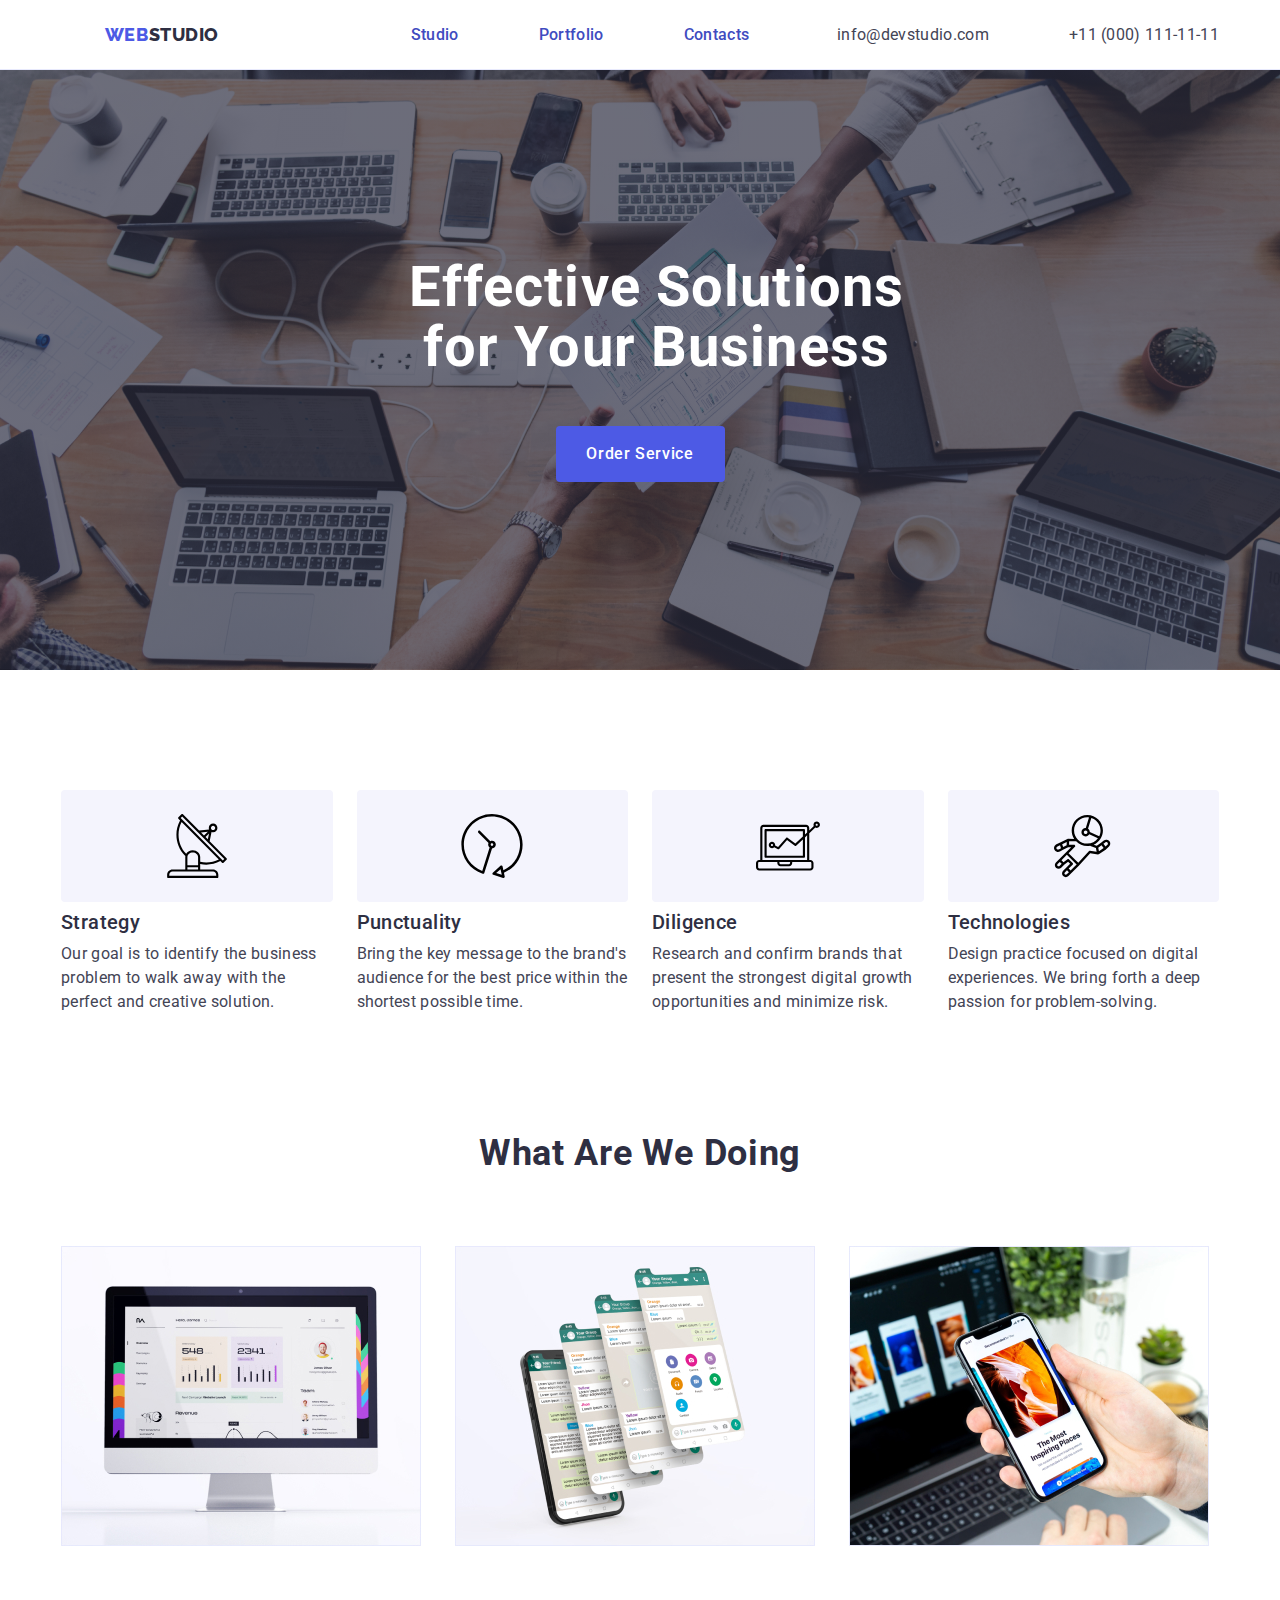
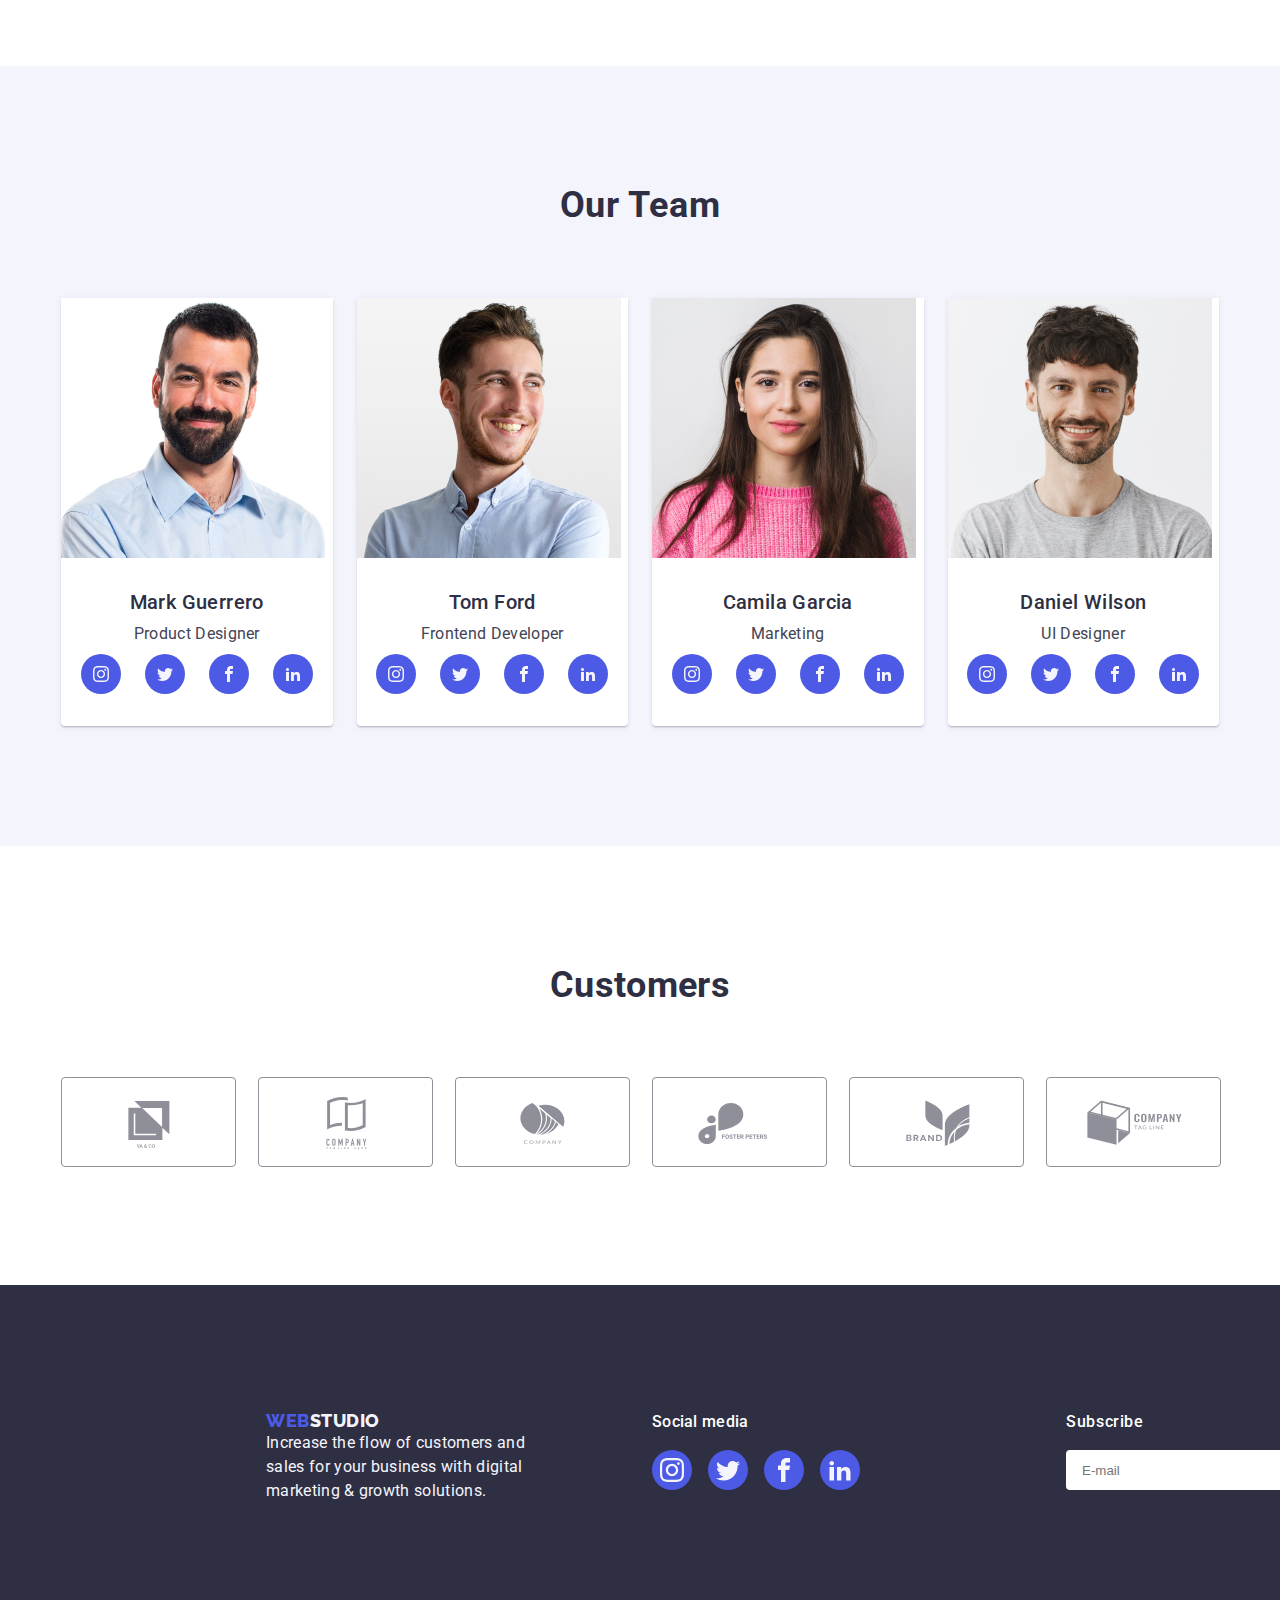
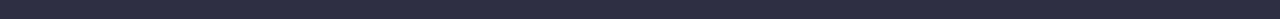
==== commit b3f25e30: "ccew" ====
--- a/index.html
+++ b/index.html
@@ -20,7 +20,6 @@
       rel="stylesheet"
     />
   </head>
-  <div>
     <header class="header">
       <div class="head-container container">
         <nav class="nav-menu">
@@ -53,7 +52,6 @@
             </li>
           </ul>
         </address>
-      </div>
     </header>
     <main>
       <section class="hero section">
@@ -496,16 +494,15 @@
             <textarea
             name="user-comment"
             placeholder="Text input"
-            class="form-comment">
-          </textarea>
+            class="form-comment"></textarea>
           </label>
           <div class="agreement">
           <input
           type="checkbox"
           required
-          name="user-policy"
-          class="checkbox-agreement is-hidden"/>
-          <label for="user-policy" class="form-check-p">
+          name="user-checkbox"
+          class="checkbox-agreement"/>
+          <label for="user-checkbox" class="form-check-p">
             I accept the terms and conditions of the 
             <a class="modal-link" href=""> Privacy Policy</a>
           </label>
@@ -514,7 +511,7 @@
         </form>
       </div>
     </div>
-  </div>
+    </div>
     </div>
     <script src="./js/modal.js"></script>
   </body>
--- a/css/styles.css
+++ b/css/styles.css
@@ -40,9 +40,6 @@
   border-bottom: 1px solid #e7e9fc;
   box-shadow: 0px 2px 1px rgba(46, 47, 66, 0.08), 1px 1px rgba(46, 47, 66, 0.16),
     0px 1px 6px rgba(46, 47, 66, 0.08);
-    height: 72px;
-    padding-top: 24px;
-    padding-bottom: 24px;
     }
 
 .head-container {
@@ -117,7 +114,6 @@
   padding: 0px;
   margin-right: 76px;
   display: inline-block;
-  margin-bottom: 16px;
 }
 .top {
   display: flex;
@@ -126,7 +122,6 @@
 .top-menu {
   display: flex;
   gap: 40px;
-  padding: 24px 0;
   position: relative;
   color: #404bbf;
   transition: color 250ms cubic-bezier(0.4, 0, 0.2, 1);
@@ -146,9 +141,7 @@
 .nav-menu {
   display: flex;
   gap: 40px;
-  flex-wrap: wrap;
   flex-direction: row;
-  align-items: baseline;
   margin: auto;
 }
 .logoto {
@@ -159,6 +152,7 @@
   letter-spacing: 0.03em;
   text-transform: uppercase;
   color: var(--color-iris);
+  padding: 24px 0;
 }
 .logo-white {
   font-family: "Raleway";
@@ -722,8 +716,6 @@
 }
 /* Footer subscribe */
 .subscribe-p {
-  font-family: 'Roboto';
-  font-style: normal;
   font-weight: 500;
   font-size: 16px;
   line-height: 24px;
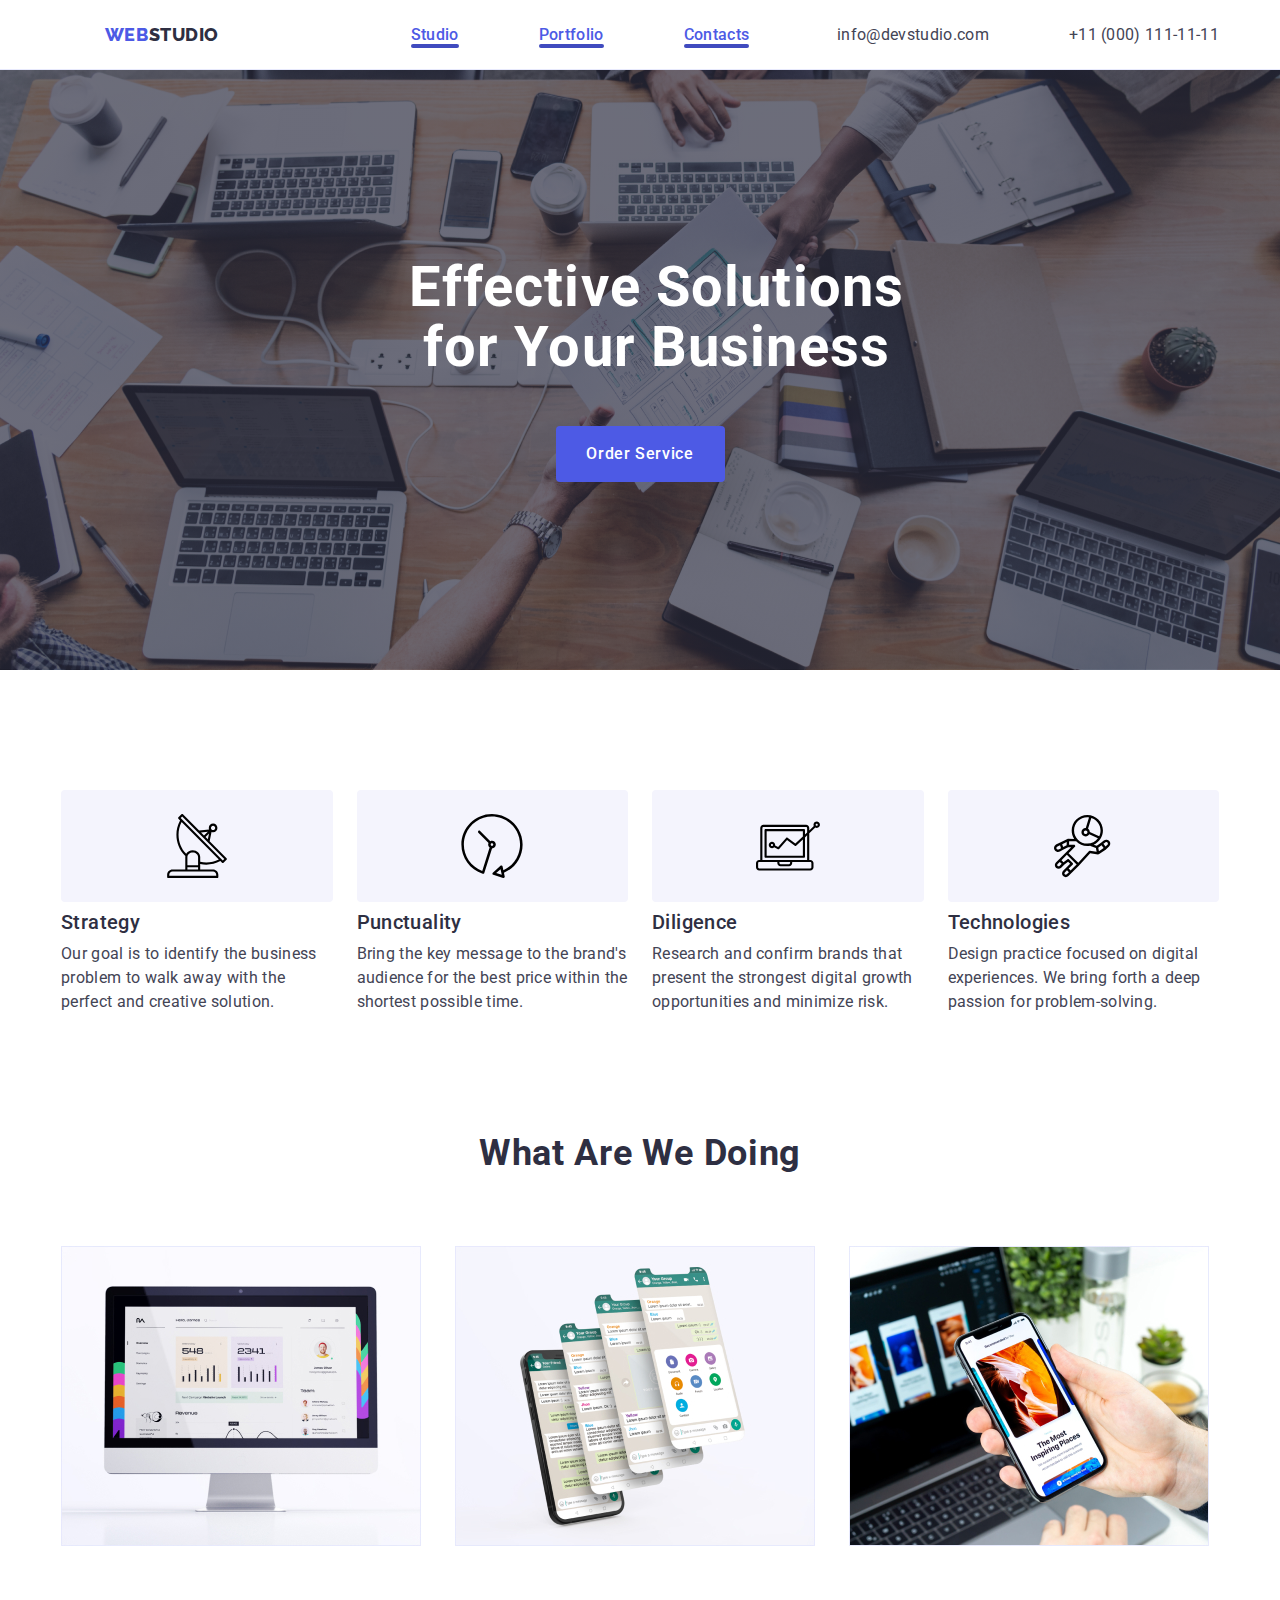
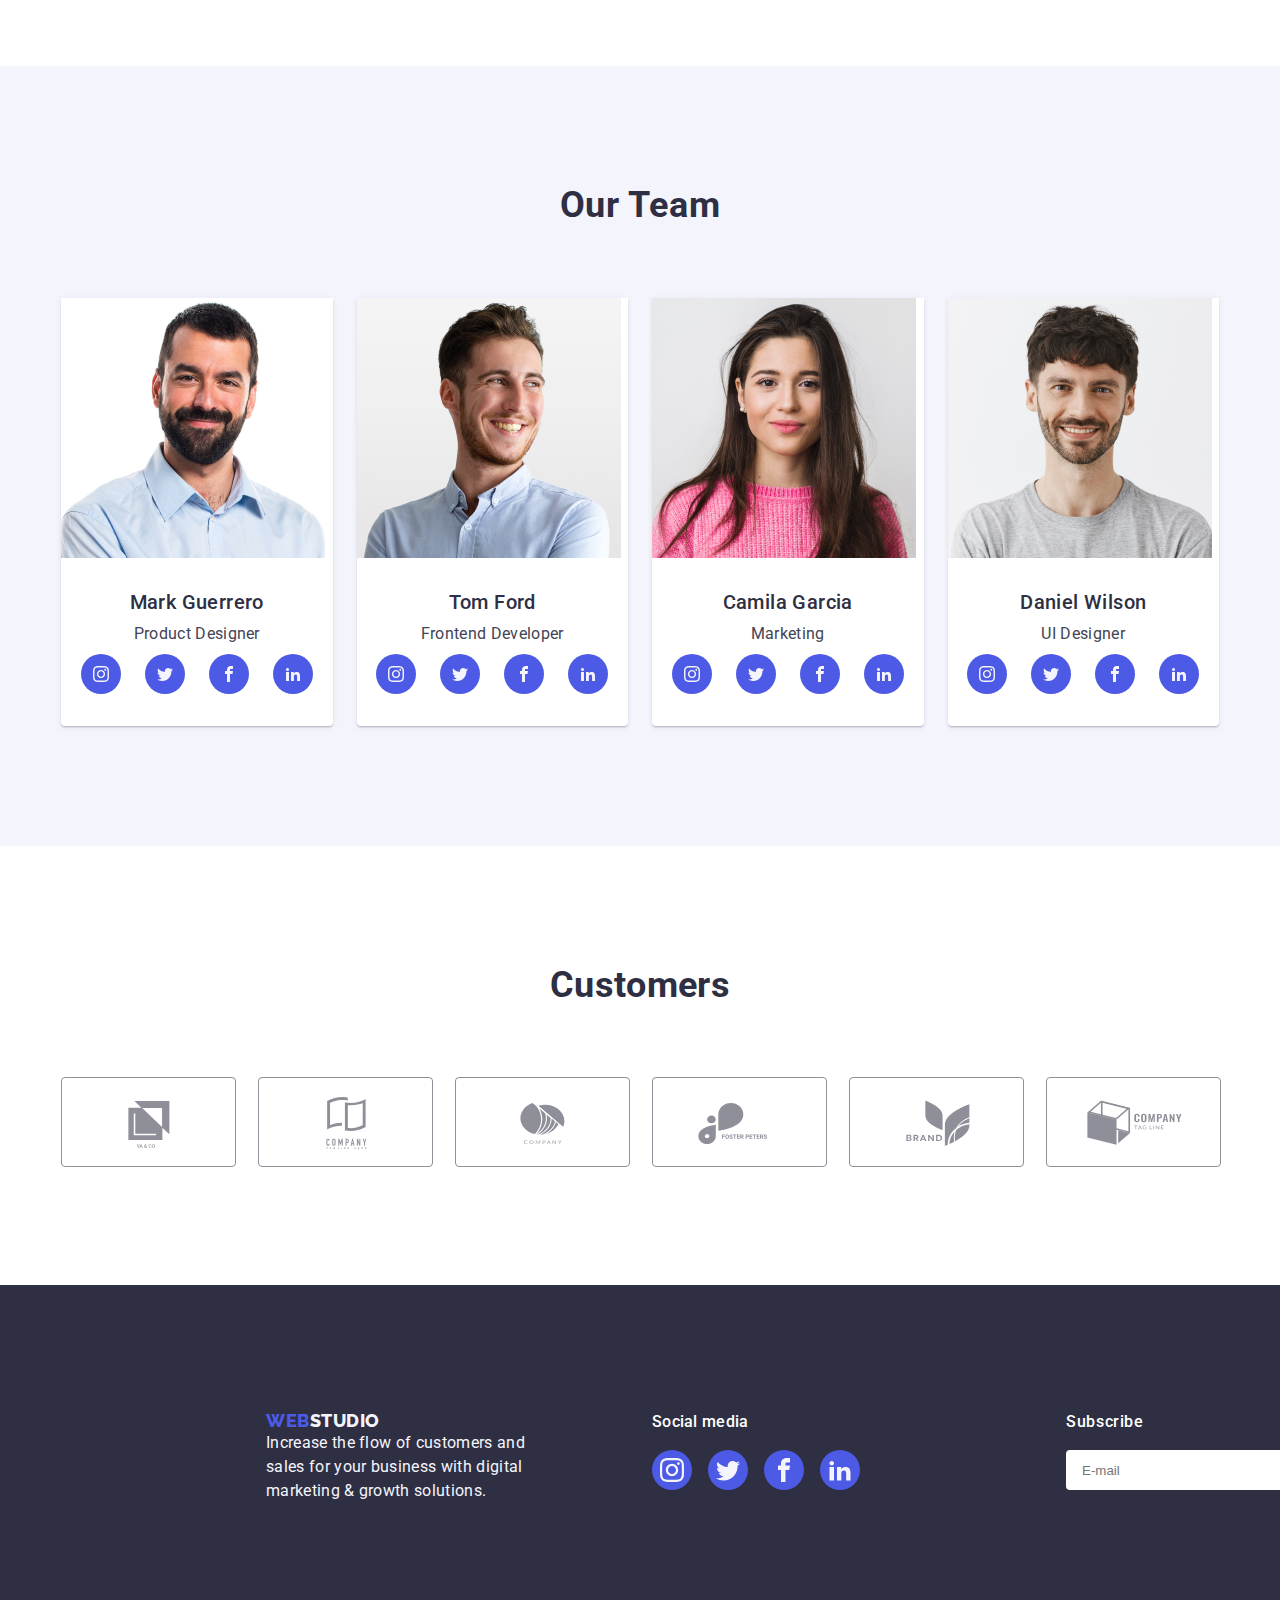
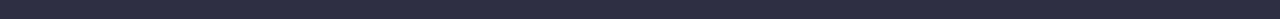
==== commit ad2f015c: "active" ====
--- a/index.html
+++ b/index.html
@@ -28,13 +28,13 @@
           >
           <ul class="top link list">
             <li class="top-menu link">
-              <a class="top-menu link" href="./index.html">Studio</a>
+              <a class="top-menu active link" href="./index.html">Studio</a>
             </li>
             <li class="top-menu link">
-              <a class="top-menu link" href="./portfolio.html">Portfolio</a>
+              <a class="top-menu active link" href="./portfolio.html">Portfolio</a>
             </li>
             <li class="top-menu link">
-              <a class="top-menu link" href="">Contacts</a>
+              <a class="top-menu active link" href="">Contacts</a>
             </li>
           </ul>
         </nav>
--- a/css/styles.css
+++ b/css/styles.css
@@ -129,6 +129,20 @@
 .top-menu:not(:last-child) {
   margin-right: 40px;
 }
+.top-menu.active {
+  color: var(--color-iris);
+}
+.active::after {
+  content: "";
+  position: absolute;
+  left: 0;
+  bottom: -1px;
+  width: 100%;
+  height: 4px;
+  border-radius: 2px;
+  background-color: var(--color-iris)
+}
+
 .top-menu::after {
   content:'';
   position: absolute;
@@ -735,6 +749,7 @@
   display: flex;
 }
 .footer-input {
+  outline: none;
   border: none;
   width: 264px;
   height: 40px;
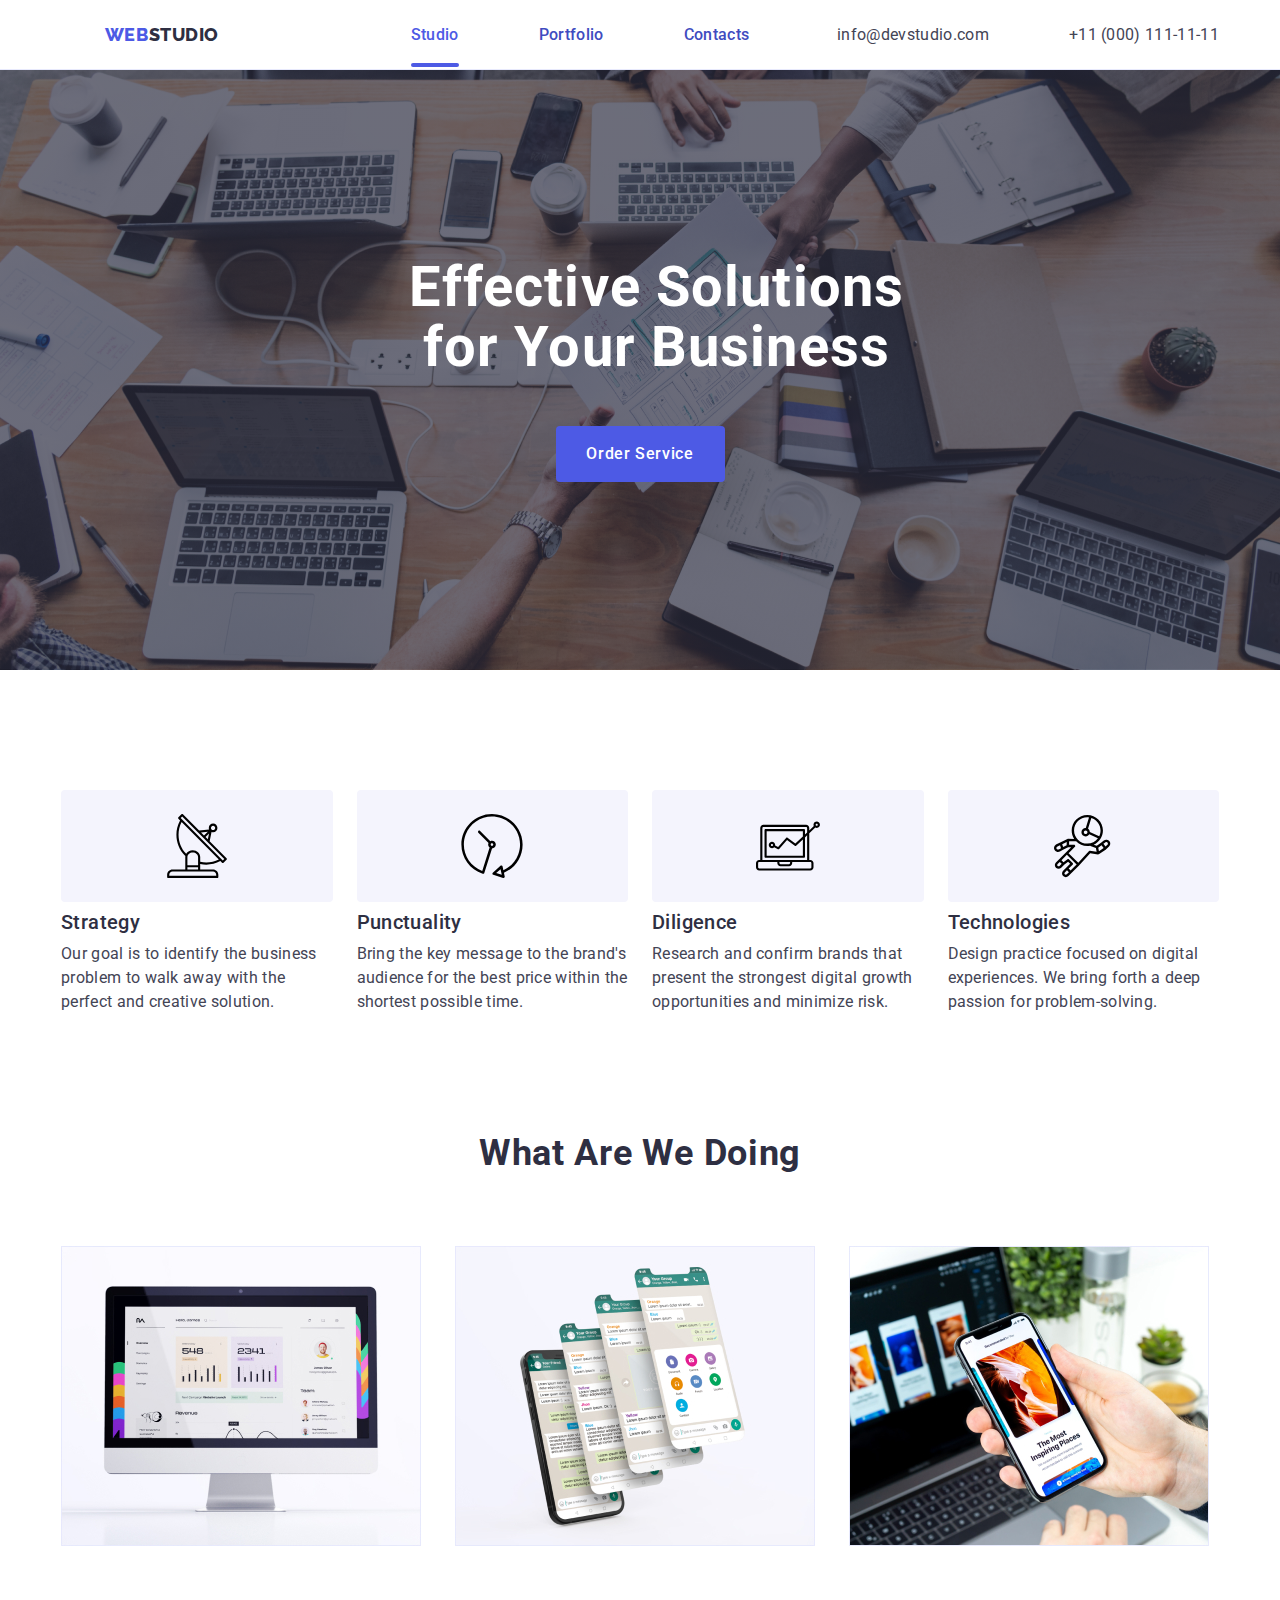
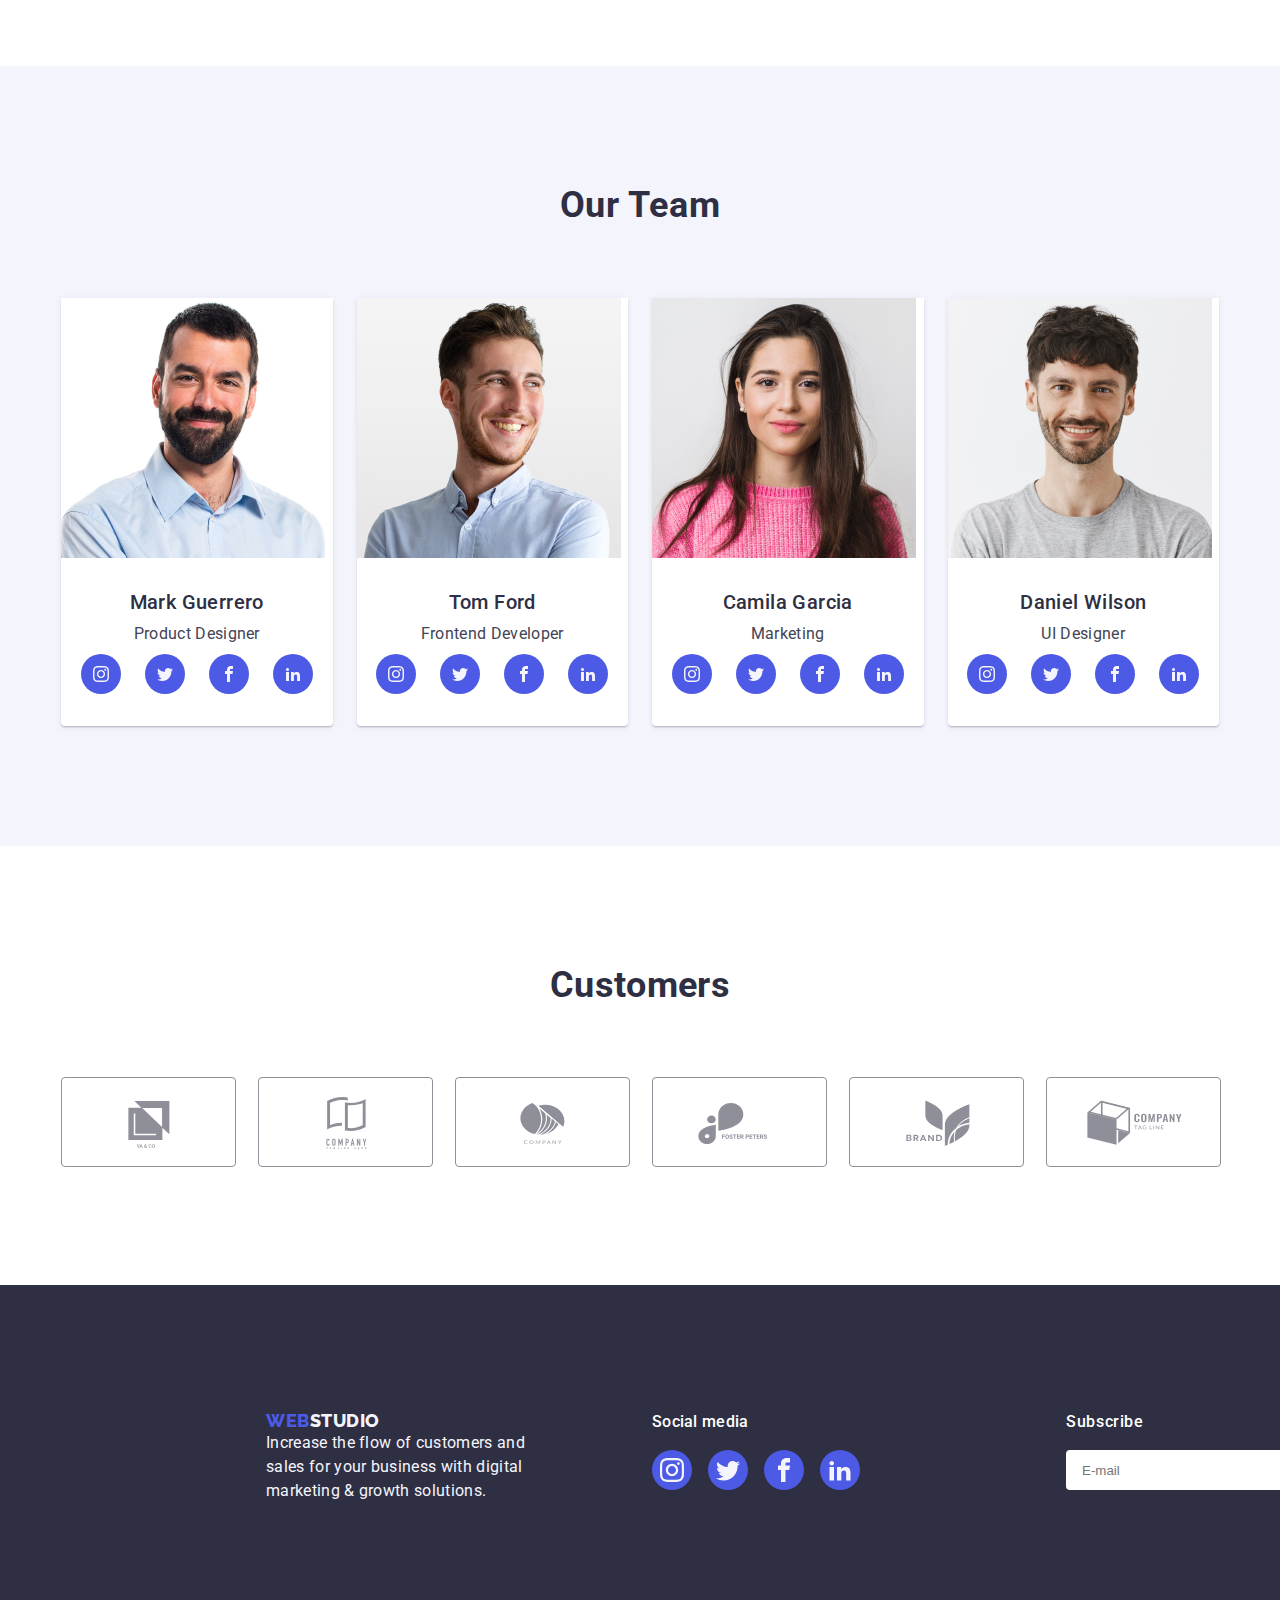
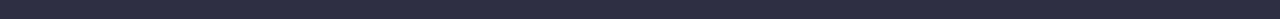
==== commit c6244430: "шршро" ====
--- a/index.html
+++ b/index.html
@@ -31,10 +31,10 @@
               <a class="top-menu active link" href="./index.html">Studio</a>
             </li>
             <li class="top-menu link">
-              <a class="top-menu active link" href="./portfolio.html">Portfolio</a>
+              <a class="top-menu link" href="./portfolio.html">Portfolio</a>
             </li>
             <li class="top-menu link">
-              <a class="top-menu active link" href="">Contacts</a>
+              <a class="top-menu link" href="">Contacts</a>
             </li>
           </ul>
         </nav>
--- a/css/styles.css
+++ b/css/styles.css
@@ -132,26 +132,17 @@
 .top-menu.active {
   color: var(--color-iris);
 }
-.active::after {
+.active:after {
   content: "";
   position: absolute;
   left: 0;
-  bottom: -1px;
+  bottom: -20px;
   width: 100%;
   height: 4px;
   border-radius: 2px;
   background-color: var(--color-iris)
 }
 
-.top-menu::after {
-  content:'';
-  position: absolute;
-  left:0;
-  bottom: -1px;
-  height: 4px;
-  background-color: #404bbf;
-  border-radius: 2px;
-}
 .nav-menu {
   display: flex;
   gap: 40px;
